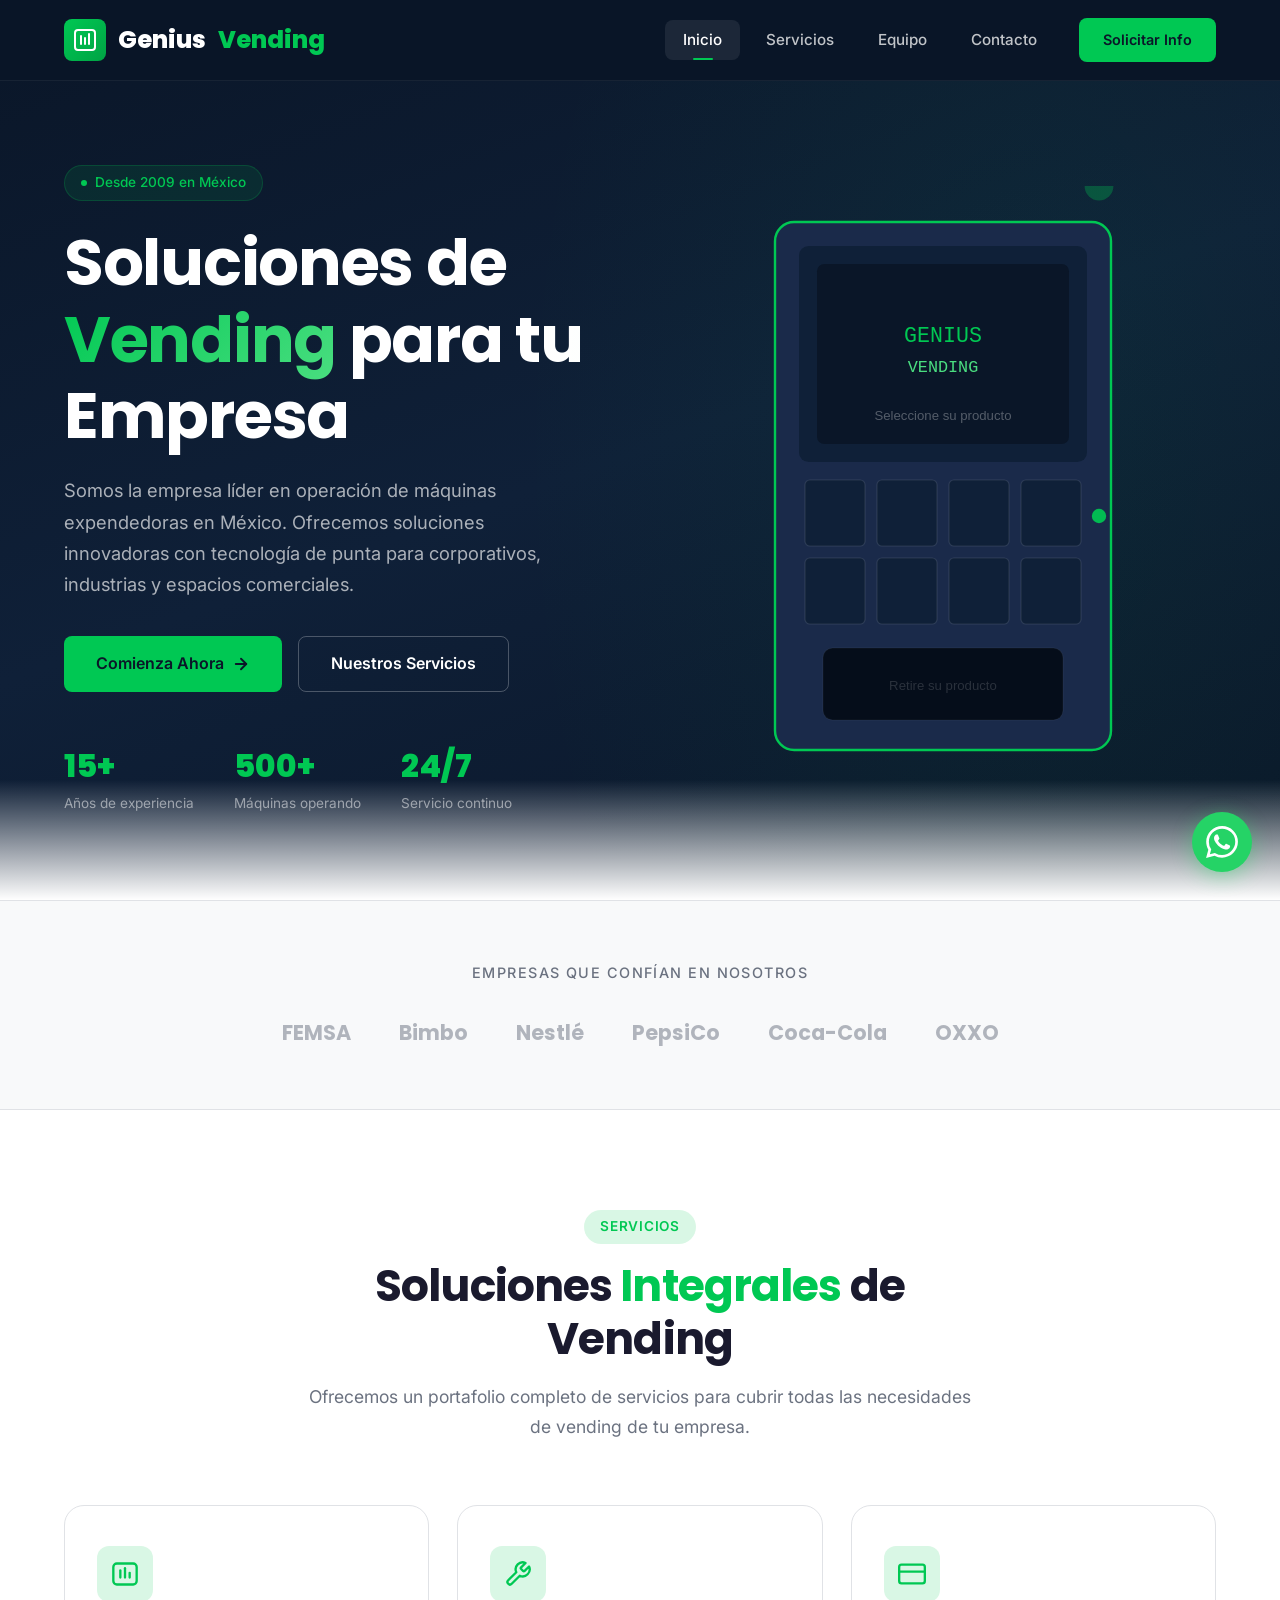
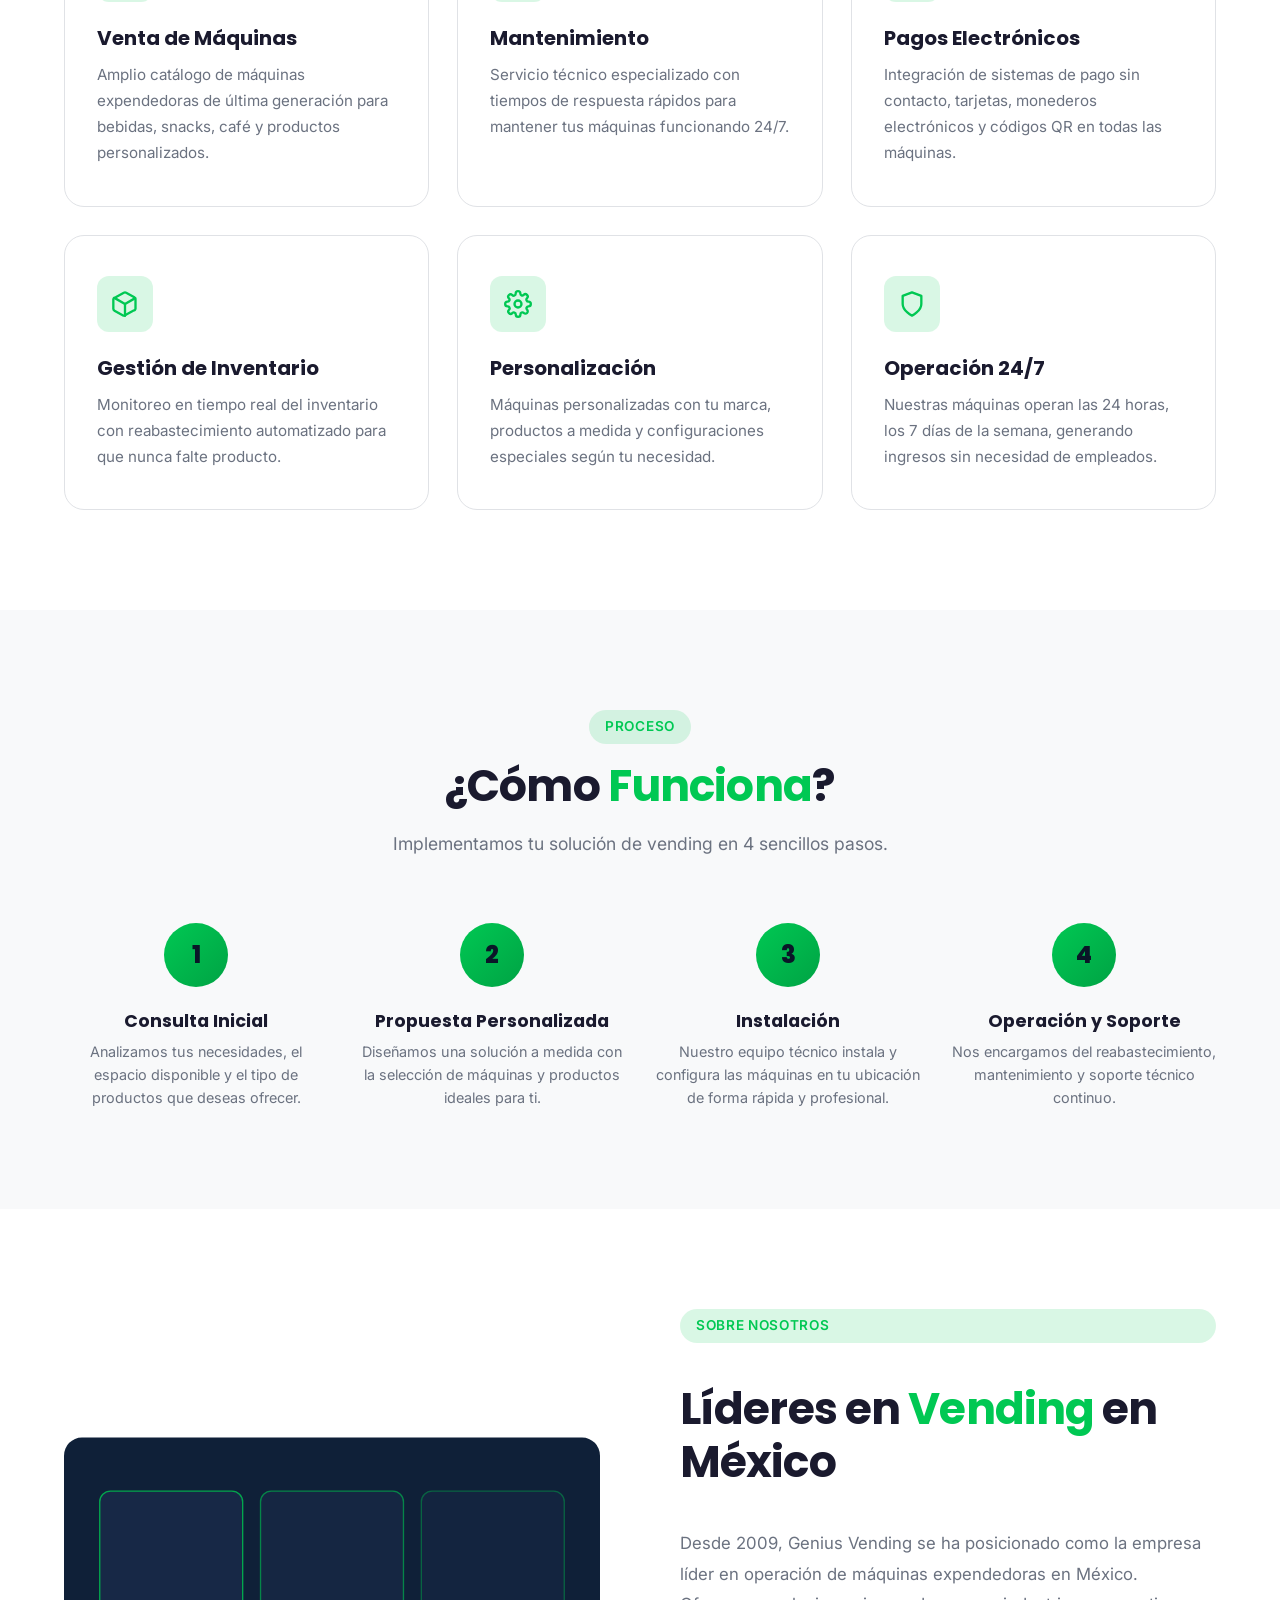
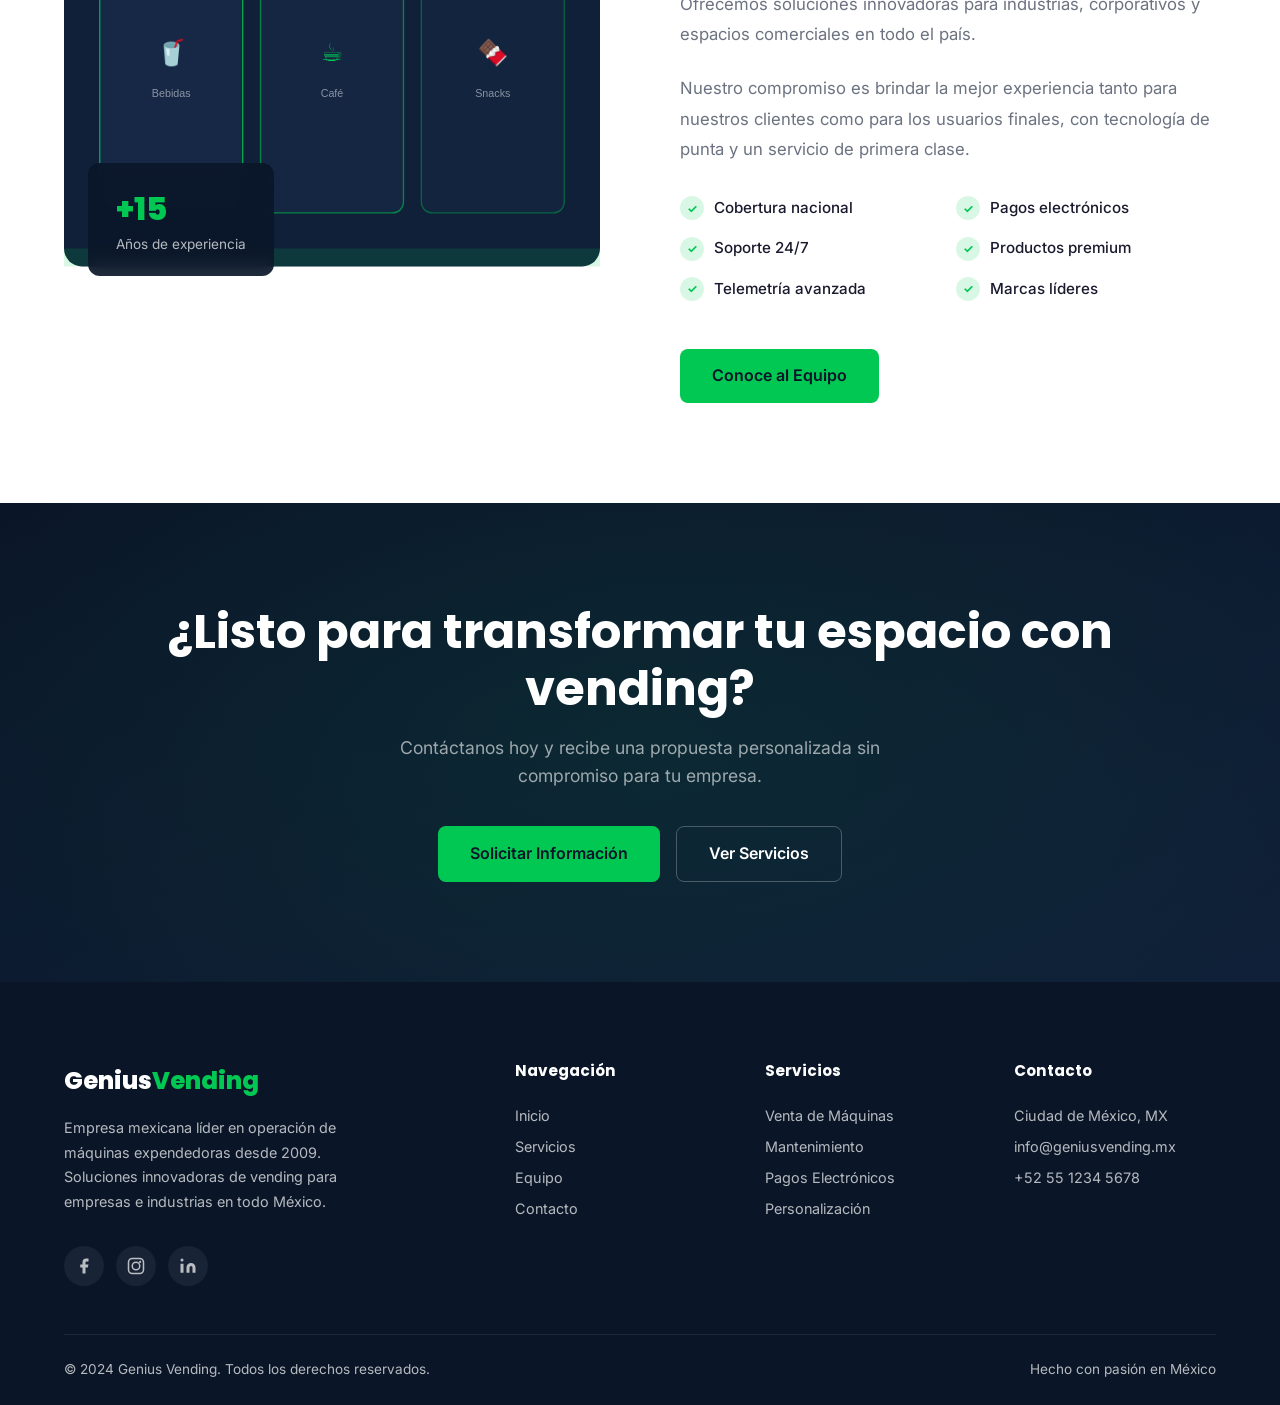
==== index.html @ c2dbfaa4 "feat: Replicate Genius Vending website with HTML/CSS Build a complete multi-page website for Genius " ====
<!DOCTYPE html>
<html lang="es-MX">
<head>
  <meta charset="UTF-8">
  <meta name="viewport" content="width=device-width, initial-scale=1.0">
  <meta name="description" content="Genius Vending - Empresa mexicana líder en operación de máquinas expendedoras desde 2009. Soluciones innovadoras de vending para empresas e industrias.">
  <title>Genius Vending | Máquinas Expendedoras en México</title>
  <link rel="preconnect" href="https://fonts.googleapis.com">
  <link rel="preconnect" href="https://fonts.gstatic.com" crossorigin>
  <link href="https://fonts.googleapis.com/css2?family=Inter:wght@400;500;600;700&family=Poppins:wght@600;700;800&display=swap" rel="stylesheet">
  <link rel="stylesheet" href="css/styles.css">
  <link rel="icon" type="image/svg+xml" href="data:image/svg+xml,<svg xmlns='http://www.w3.org/2000/svg' viewBox='0 0 100 100'><text y='.9em' font-size='90'>🟢</text></svg>">
</head>
<body>

  <!-- HEADER -->
  <header class="header">
    <div class="container">
      <nav class="nav">
        <a href="index.html" class="nav__logo">
          <div class="nav__logo-icon">
            <svg width="24" height="24" viewBox="0 0 24 24" fill="none" stroke="white" stroke-width="2" stroke-linecap="round" stroke-linejoin="round">
              <rect x="2" y="2" width="20" height="20" rx="3"/>
              <line x1="8" y1="8" x2="8" y2="16"/>
              <line x1="12" y1="10" x2="12" y2="16"/>
              <line x1="16" y1="6" x2="16" y2="16"/>
            </svg>
          </div>
          Genius<span>Vending</span>
        </a>

        <div class="nav__links">
          <a href="index.html" class="nav__link active">Inicio</a>
          <a href="pages/items.html" class="nav__link">Servicios</a>
          <a href="pages/team.html" class="nav__link">Equipo</a>
          <a href="pages/apply.html" class="nav__link">Contacto</a>
          <a href="pages/apply.html" class="nav__cta">Solicitar Info</a>
        </div>

        <button class="nav__toggle" aria-label="Menú">
          <span></span>
          <span></span>
          <span></span>
        </button>
      </nav>
    </div>
  </header>

  <!-- HERO -->
  <section class="hero">
    <div class="container">
      <div class="hero__grid">
        <div class="hero__content">
          <div class="hero__badge">Desde 2009 en México</div>
          <h1 class="hero__title">
            Soluciones de <span>Vending</span> para tu Empresa
          </h1>
          <p class="hero__description">
            Somos la empresa líder en operación de máquinas expendedoras en México. Ofrecemos soluciones innovadoras con tecnología de punta para corporativos, industrias y espacios comerciales.
          </p>
          <div class="hero__buttons">
            <a href="pages/apply.html" class="btn btn--primary">
              Comienza Ahora
              <svg width="18" height="18" viewBox="0 0 24 24" fill="none" stroke="currentColor" stroke-width="2.5" stroke-linecap="round" stroke-linejoin="round"><line x1="5" y1="12" x2="19" y2="12"/><polyline points="12 5 19 12 12 19"/></svg>
            </a>
            <a href="pages/items.html" class="btn btn--outline">Nuestros Servicios</a>
          </div>
          <div class="hero__stats">
            <div class="hero__stat">
              <div class="hero__stat-number">15+</div>
              <div class="hero__stat-label">Años de experiencia</div>
            </div>
            <div class="hero__stat">
              <div class="hero__stat-number">500+</div>
              <div class="hero__stat-label">Máquinas operando</div>
            </div>
            <div class="hero__stat">
              <div class="hero__stat-number">24/7</div>
              <div class="hero__stat-label">Servicio continuo</div>
            </div>
          </div>
        </div>
        <div class="hero__visual">
          <div class="hero__image-wrapper">
            <div class="hero__image-glow"></div>
            <svg viewBox="0 0 400 500" fill="none" xmlns="http://www.w3.org/2000/svg">
              <!-- Vending machine illustration -->
              <rect x="60" y="30" width="280" height="440" rx="16" fill="#1a2a4a" stroke="#00c853" stroke-width="2"/>
              <rect x="80" y="50" width="240" height="180" rx="8" fill="#0f2038"/>
              <!-- Screen -->
              <rect x="95" y="65" width="210" height="150" rx="6" fill="#0a1628"/>
              <text x="200" y="130" text-anchor="middle" fill="#00c853" font-size="18" font-family="monospace">GENIUS</text>
              <text x="200" y="155" text-anchor="middle" fill="#4ade80" font-size="14" font-family="monospace">VENDING</text>
              <text x="200" y="195" text-anchor="middle" fill="rgba(255,255,255,0.3)" font-size="11" font-family="sans-serif">Seleccione su producto</text>
              <!-- Products row 1 -->
              <rect x="85" y="245" width="50" height="55" rx="4" fill="#0f2038" stroke="rgba(255,255,255,0.1)" stroke-width="1"/>
              <rect x="145" y="245" width="50" height="55" rx="4" fill="#0f2038" stroke="rgba(255,255,255,0.1)" stroke-width="1"/>
              <rect x="205" y="245" width="50" height="55" rx="4" fill="#0f2038" stroke="rgba(255,255,255,0.1)" stroke-width="1"/>
              <rect x="265" y="245" width="50" height="55" rx="4" fill="#0f2038" stroke="rgba(255,255,255,0.1)" stroke-width="1"/>
              <!-- Products row 2 -->
              <rect x="85" y="310" width="50" height="55" rx="4" fill="#0f2038" stroke="rgba(255,255,255,0.1)" stroke-width="1"/>
              <rect x="145" y="310" width="50" height="55" rx="4" fill="#0f2038" stroke="rgba(255,255,255,0.1)" stroke-width="1"/>
              <rect x="205" y="310" width="50" height="55" rx="4" fill="#0f2038" stroke="rgba(255,255,255,0.1)" stroke-width="1"/>
              <rect x="265" y="310" width="50" height="55" rx="4" fill="#0f2038" stroke="rgba(255,255,255,0.1)" stroke-width="1"/>
              <!-- Product icons -->
              <text x="110" y="278" text-anchor="middle" font-size="24">🥤</text>
              <text x="170" y="278" text-anchor="middle" font-size="24">☕</text>
              <text x="230" y="278" text-anchor="middle" font-size="24">🍫</text>
              <text x="290" y="278" text-anchor="middle" font-size="24">🥜</text>
              <text x="110" y="343" text-anchor="middle" font-size="24">💧</text>
              <text x="170" y="343" text-anchor="middle" font-size="24">🧃</text>
              <text x="230" y="343" text-anchor="middle" font-size="24">🍪</text>
              <text x="290" y="343" text-anchor="middle" font-size="24">🥗</text>
              <!-- Dispensing area -->
              <rect x="100" y="385" width="200" height="60" rx="8" fill="#050d1a" stroke="rgba(255,255,255,0.05)" stroke-width="1"/>
              <text x="200" y="420" text-anchor="middle" fill="rgba(255,255,255,0.15)" font-size="11" font-family="sans-serif">Retire su producto</text>
              <!-- Payment indicator -->
              <circle cx="330" y="275" r="12" fill="#00c853" opacity="0.3"/>
              <circle cx="330" cy="275" r="6" fill="#00c853">
                <animate attributeName="opacity" values="1;0.3;1" dur="2s" repeatCount="indefinite"/>
              </circle>
            </svg>
          </div>
        </div>
      </div>
    </div>
  </section>

  <!-- CLIENTS -->
  <div class="clients">
    <div class="container">
      <p class="clients__title">Empresas que confían en nosotros</p>
      <div class="clients__logos">
        <span class="clients__logo">FEMSA</span>
        <span class="clients__logo">Bimbo</span>
        <span class="clients__logo">Nestlé</span>
        <span class="clients__logo">PepsiCo</span>
        <span class="clients__logo">Coca-Cola</span>
        <span class="clients__logo">OXXO</span>
      </div>
    </div>
  </div>

  <!-- SERVICES -->
  <section class="section" id="servicios">
    <div class="container">
      <div class="section__header fade-in">
        <span class="section__tag">Servicios</span>
        <h2 class="section__title">Soluciones <span>Integrales</span> de Vending</h2>
        <p class="section__subtitle">
          Ofrecemos un portafolio completo de servicios para cubrir todas las necesidades de vending de tu empresa.
        </p>
      </div>

      <div class="services__grid">
        <div class="service-card fade-in">
          <div class="service-card__icon">
            <svg width="28" height="28" viewBox="0 0 24 24" fill="none" stroke="#00c853" stroke-width="2" stroke-linecap="round" stroke-linejoin="round"><rect x="2" y="3" width="20" height="18" rx="3"/><line x1="8" y1="9" x2="8" y2="15"/><line x1="12" y1="7" x2="12" y2="15"/><line x1="16" y1="11" x2="16" y2="15"/></svg>
          </div>
          <h3 class="service-card__title">Venta de Máquinas</h3>
          <p class="service-card__description">
            Amplio catálogo de máquinas expendedoras de última generación para bebidas, snacks, café y productos personalizados.
          </p>
        </div>

        <div class="service-card fade-in">
          <div class="service-card__icon">
            <svg width="28" height="28" viewBox="0 0 24 24" fill="none" stroke="#00c853" stroke-width="2" stroke-linecap="round" stroke-linejoin="round"><path d="M14.7 6.3a1 1 0 000 1.4l1.6 1.6a1 1 0 001.4 0l3.77-3.77a6 6 0 01-7.94 7.94l-6.91 6.91a2.12 2.12 0 01-3-3l6.91-6.91a6 6 0 017.94-7.94l-3.76 3.76z"/></svg>
          </div>
          <h3 class="service-card__title">Mantenimiento</h3>
          <p class="service-card__description">
            Servicio técnico especializado con tiempos de respuesta rápidos para mantener tus máquinas funcionando 24/7.
          </p>
        </div>

        <div class="service-card fade-in">
          <div class="service-card__icon">
            <svg width="28" height="28" viewBox="0 0 24 24" fill="none" stroke="#00c853" stroke-width="2" stroke-linecap="round" stroke-linejoin="round"><rect x="1" y="4" width="22" height="16" rx="2"/><line x1="1" y1="10" x2="23" y2="10"/></svg>
          </div>
          <h3 class="service-card__title">Pagos Electrónicos</h3>
          <p class="service-card__description">
            Integración de sistemas de pago sin contacto, tarjetas, monederos electrónicos y códigos QR en todas las máquinas.
          </p>
        </div>

        <div class="service-card fade-in">
          <div class="service-card__icon">
            <svg width="28" height="28" viewBox="0 0 24 24" fill="none" stroke="#00c853" stroke-width="2" stroke-linecap="round" stroke-linejoin="round"><path d="M21 16V8a2 2 0 00-1-1.73l-7-4a2 2 0 00-2 0l-7 4A2 2 0 002 8v8a2 2 0 001 1.73l7 4a2 2 0 002 0l7-4A2 2 0 0021 16z"/><polyline points="3.27 6.96 12 12.01 20.73 6.96"/><line x1="12" y1="22.08" x2="12" y2="12"/></svg>
          </div>
          <h3 class="service-card__title">Gestión de Inventario</h3>
          <p class="service-card__description">
            Monitoreo en tiempo real del inventario con reabastecimiento automatizado para que nunca falte producto.
          </p>
        </div>

        <div class="service-card fade-in">
          <div class="service-card__icon">
            <svg width="28" height="28" viewBox="0 0 24 24" fill="none" stroke="#00c853" stroke-width="2" stroke-linecap="round" stroke-linejoin="round"><circle cx="12" cy="12" r="3"/><path d="M19.4 15a1.65 1.65 0 00.33 1.82l.06.06a2 2 0 010 2.83 2 2 0 01-2.83 0l-.06-.06a1.65 1.65 0 00-1.82-.33 1.65 1.65 0 00-1 1.51V21a2 2 0 01-4 0v-.09A1.65 1.65 0 009 19.4a1.65 1.65 0 00-1.82.33l-.06.06a2 2 0 01-2.83-2.83l.06-.06A1.65 1.65 0 004.68 15a1.65 1.65 0 00-1.51-1H3a2 2 0 010-4h.09A1.65 1.65 0 004.6 9a1.65 1.65 0 00-.33-1.82l-.06-.06a2 2 0 012.83-2.83l.06.06A1.65 1.65 0 009 4.68a1.65 1.65 0 001-1.51V3a2 2 0 014 0v.09a1.65 1.65 0 001 1.51 1.65 1.65 0 001.82-.33l.06-.06a2 2 0 012.83 2.83l-.06.06A1.65 1.65 0 0019.4 9a1.65 1.65 0 001.51 1H21a2 2 0 010 4h-.09a1.65 1.65 0 00-1.51 1z"/></svg>
          </div>
          <h3 class="service-card__title">Personalización</h3>
          <p class="service-card__description">
            Máquinas personalizadas con tu marca, productos a medida y configuraciones especiales según tu necesidad.
          </p>
        </div>

        <div class="service-card fade-in">
          <div class="service-card__icon">
            <svg width="28" height="28" viewBox="0 0 24 24" fill="none" stroke="#00c853" stroke-width="2" stroke-linecap="round" stroke-linejoin="round"><path d="M12 22s8-4 8-10V5l-8-3-8 3v7c0 6 8 10 8 10z"/></svg>
          </div>
          <h3 class="service-card__title">Operación 24/7</h3>
          <p class="service-card__description">
            Nuestras máquinas operan las 24 horas, los 7 días de la semana, generando ingresos sin necesidad de empleados.
          </p>
        </div>
      </div>
    </div>
  </section>

  <!-- HOW IT WORKS -->
  <section class="section section--gray" id="como-funciona">
    <div class="container">
      <div class="section__header fade-in">
        <span class="section__tag">Proceso</span>
        <h2 class="section__title">¿Cómo <span>Funciona</span>?</h2>
        <p class="section__subtitle">
          Implementamos tu solución de vending en 4 sencillos pasos.
        </p>
      </div>

      <div class="steps__grid">
        <div class="step fade-in">
          <h3 class="step__title">Consulta Inicial</h3>
          <p class="step__description">Analizamos tus necesidades, el espacio disponible y el tipo de productos que deseas ofrecer.</p>
        </div>
        <div class="step fade-in">
          <h3 class="step__title">Propuesta Personalizada</h3>
          <p class="step__description">Diseñamos una solución a medida con la selección de máquinas y productos ideales para ti.</p>
        </div>
        <div class="step fade-in">
          <h3 class="step__title">Instalación</h3>
          <p class="step__description">Nuestro equipo técnico instala y configura las máquinas en tu ubicación de forma rápida y profesional.</p>
        </div>
        <div class="step fade-in">
          <h3 class="step__title">Operación y Soporte</h3>
          <p class="step__description">Nos encargamos del reabastecimiento, mantenimiento y soporte técnico continuo.</p>
        </div>
      </div>
    </div>
  </section>

  <!-- ABOUT -->
  <section class="section" id="nosotros">
    <div class="container">
      <div class="about__grid">
        <div class="about__image fade-in">
          <svg viewBox="0 0 600 480" fill="none" xmlns="http://www.w3.org/2000/svg" style="width:100%;height:480px;border-radius:20px;">
            <rect width="600" height="480" rx="20" fill="#0f2038"/>
            <!-- Office/warehouse scene -->
            <rect x="40" y="60" width="160" height="360" rx="12" fill="#1a2a4a" stroke="#00c853" stroke-width="1.5" opacity="0.8"/>
            <rect x="220" y="60" width="160" height="360" rx="12" fill="#1a2a4a" stroke="#00c853" stroke-width="1.5" opacity="0.6"/>
            <rect x="400" y="60" width="160" height="360" rx="12" fill="#1a2a4a" stroke="#00c853" stroke-width="1.5" opacity="0.4"/>
            <!-- Labels -->
            <text x="120" y="250" text-anchor="middle" fill="#00c853" font-size="28">🥤</text>
            <text x="300" y="250" text-anchor="middle" fill="#00c853" font-size="28">☕</text>
            <text x="480" y="250" text-anchor="middle" fill="#00c853" font-size="28">🍫</text>
            <text x="120" y="290" text-anchor="middle" fill="rgba(255,255,255,0.5)" font-size="12" font-family="sans-serif">Bebidas</text>
            <text x="300" y="290" text-anchor="middle" fill="rgba(255,255,255,0.5)" font-size="12" font-family="sans-serif">Café</text>
            <text x="480" y="290" text-anchor="middle" fill="rgba(255,255,255,0.5)" font-size="12" font-family="sans-serif">Snacks</text>
            <!-- Green accent line -->
            <rect x="0" y="460" width="600" height="20" rx="0" fill="#00c853" opacity="0.15"/>
          </svg>
          <div class="about__image-overlay">
            <div class="number">+15</div>
            <div class="label">Años de experiencia</div>
          </div>
        </div>

        <div class="about__content fade-in">
          <span class="section__tag">Sobre Nosotros</span>
          <h2 class="section__title">Líderes en <span>Vending</span> en México</h2>
          <p class="about__text">
            Desde 2009, Genius Vending se ha posicionado como la empresa líder en operación de máquinas expendedoras en México. Ofrecemos soluciones innovadoras para industrias, corporativos y espacios comerciales en todo el país.
          </p>
          <p class="about__text">
            Nuestro compromiso es brindar la mejor experiencia tanto para nuestros clientes como para los usuarios finales, con tecnología de punta y un servicio de primera clase.
          </p>
          <div class="about__features">
            <div class="about__feature">Cobertura nacional</div>
            <div class="about__feature">Pagos electrónicos</div>
            <div class="about__feature">Soporte 24/7</div>
            <div class="about__feature">Productos premium</div>
            <div class="about__feature">Telemetría avanzada</div>
            <div class="about__feature">Marcas líderes</div>
          </div>
          <div style="margin-top: 24px;">
            <a href="pages/team.html" class="btn btn--primary">Conoce al Equipo</a>
          </div>
        </div>
      </div>
    </div>
  </section>

  <!-- CTA BANNER -->
  <section class="cta-banner">
    <div class="container">
      <h2 class="cta-banner__title fade-in">¿Listo para transformar tu espacio con vending?</h2>
      <p class="cta-banner__subtitle fade-in">
        Contáctanos hoy y recibe una propuesta personalizada sin compromiso para tu empresa.
      </p>
      <div class="cta-banner__buttons fade-in">
        <a href="pages/apply.html" class="btn btn--primary">Solicitar Información</a>
        <a href="pages/items.html" class="btn btn--outline">Ver Servicios</a>
      </div>
    </div>
  </section>

  <!-- FOOTER -->
  <footer class="footer">
    <div class="container">
      <div class="footer__grid">
        <div class="footer__brand">
          <div class="footer__brand-name">Genius<span>Vending</span></div>
          <p class="footer__brand-desc">
            Empresa mexicana líder en operación de máquinas expendedoras desde 2009. Soluciones innovadoras de vending para empresas e industrias en todo México.
          </p>
          <div class="footer__socials">
            <a href="#" class="footer__social" aria-label="Facebook">
              <svg width="18" height="18" viewBox="0 0 24 24" fill="currentColor"><path d="M18 2h-3a5 5 0 00-5 5v3H7v4h3v8h4v-8h3l1-4h-4V7a1 1 0 011-1h3z"/></svg>
            </a>
            <a href="#" class="footer__social" aria-label="Instagram">
              <svg width="18" height="18" viewBox="0 0 24 24" fill="none" stroke="currentColor" stroke-width="2"><rect x="2" y="2" width="20" height="20" rx="5"/><circle cx="12" cy="12" r="5"/><circle cx="17.5" cy="6.5" r="1.5" fill="currentColor" stroke="none"/></svg>
            </a>
            <a href="#" class="footer__social" aria-label="LinkedIn">
              <svg width="18" height="18" viewBox="0 0 24 24" fill="currentColor"><path d="M16 8a6 6 0 016 6v7h-4v-7a2 2 0 00-4 0v7h-4v-7a6 6 0 016-6zM2 9h4v12H2zM4 6a2 2 0 100-4 2 2 0 000 4z"/></svg>
            </a>
          </div>
        </div>

        <div>
          <h4 class="footer__col-title">Navegación</h4>
          <a href="index.html" class="footer__link">Inicio</a>
          <a href="pages/items.html" class="footer__link">Servicios</a>
          <a href="pages/team.html" class="footer__link">Equipo</a>
          <a href="pages/apply.html" class="footer__link">Contacto</a>
        </div>

        <div>
          <h4 class="footer__col-title">Servicios</h4>
          <a href="pages/items.html" class="footer__link">Venta de Máquinas</a>
          <a href="pages/items.html" class="footer__link">Mantenimiento</a>
          <a href="pages/items.html" class="footer__link">Pagos Electrónicos</a>
          <a href="pages/items.html" class="footer__link">Personalización</a>
        </div>

        <div>
          <h4 class="footer__col-title">Contacto</h4>
          <a href="#" class="footer__link">Ciudad de México, MX</a>
          <a href="mailto:info@geniusvending.mx" class="footer__link">info@geniusvending.mx</a>
          <a href="tel:+525512345678" class="footer__link">+52 55 1234 5678</a>
        </div>
      </div>

      <div class="footer__bottom">
        <span>&copy; 2024 Genius Vending. Todos los derechos reservados.</span>
        <span>Hecho con pasión en México</span>
      </div>
    </div>
  </footer>

  <!-- WHATSAPP FLOAT -->
  <a href="https://wa.me/525512345678" target="_blank" class="whatsapp-float" aria-label="WhatsApp">
    <svg viewBox="0 0 24 24"><path d="M17.472 14.382c-.297-.149-1.758-.867-2.03-.967-.273-.099-.471-.148-.67.15-.197.297-.767.966-.94 1.164-.173.199-.347.223-.644.075-.297-.15-1.255-.463-2.39-1.475-.883-.788-1.48-1.761-1.653-2.059-.173-.297-.018-.458.13-.606.134-.133.298-.347.446-.52.149-.174.198-.298.298-.497.099-.198.05-.371-.025-.52-.075-.149-.669-1.612-.916-2.207-.242-.579-.487-.5-.669-.51-.173-.008-.371-.01-.57-.01-.198 0-.52.074-.792.372-.272.297-1.04 1.016-1.04 2.479 0 1.462 1.065 2.875 1.213 3.074.149.198 2.096 3.2 5.077 4.487.709.306 1.262.489 1.694.625.712.227 1.36.195 1.871.118.571-.085 1.758-.719 2.006-1.413.248-.694.248-1.289.173-1.413-.074-.124-.272-.198-.57-.347m-5.421 7.403h-.004a9.87 9.87 0 01-5.031-1.378l-.361-.214-3.741.982.998-3.648-.235-.374a9.86 9.86 0 01-1.51-5.26c.001-5.45 4.436-9.884 9.888-9.884 2.64 0 5.122 1.03 6.988 2.898a9.825 9.825 0 012.893 6.994c-.003 5.45-4.437 9.884-9.885 9.884m8.413-18.297A11.815 11.815 0 0012.05 0C5.495 0 .16 5.335.157 11.892c0 2.096.547 4.142 1.588 5.945L.057 24l6.305-1.654a11.882 11.882 0 005.683 1.448h.005c6.554 0 11.89-5.335 11.893-11.893a11.821 11.821 0 00-3.48-8.413z"/></svg>
  </a>

  <script src="js/main.js"></script>
</body>
</html>
---- css/styles.css ----
/* ===== RESET & BASE ===== */
*,
*::before,
*::after {
  margin: 0;
  padding: 0;
  box-sizing: border-box;
}

:root {
  --primary: #0a1628;
  --primary-light: #1a2a4a;
  --accent: #00c853;
  --accent-dark: #00a344;
  --accent-glow: rgba(0, 200, 83, 0.15);
  --white: #ffffff;
  --gray-50: #f8f9fa;
  --gray-100: #f0f1f3;
  --gray-200: #e0e2e6;
  --gray-300: #c4c8cf;
  --gray-600: #6b7280;
  --gray-700: #4a5568;
  --gray-800: #2d3748;
  --text: #1a1a2e;
  --text-light: #6b7280;
  --font-main: 'Inter', 'Segoe UI', system-ui, -apple-system, sans-serif;
  --font-heading: 'Poppins', 'Inter', system-ui, sans-serif;
  --shadow-sm: 0 1px 3px rgba(0, 0, 0, 0.08);
  --shadow-md: 0 4px 16px rgba(0, 0, 0, 0.1);
  --shadow-lg: 0 8px 32px rgba(0, 0, 0, 0.12);
  --shadow-xl: 0 16px 48px rgba(0, 0, 0, 0.16);
  --radius-sm: 8px;
  --radius-md: 12px;
  --radius-lg: 20px;
  --radius-xl: 28px;
  --transition: 0.3s cubic-bezier(0.4, 0, 0.2, 1);
  --max-width: 1200px;
}

html {
  scroll-behavior: smooth;
  font-size: 16px;
}

body {
  font-family: var(--font-main);
  color: var(--text);
  background: var(--white);
  line-height: 1.6;
  overflow-x: hidden;
  -webkit-font-smoothing: antialiased;
}

a {
  text-decoration: none;
  color: inherit;
}

ul, ol {
  list-style: none;
}

img {
  max-width: 100%;
  height: auto;
  display: block;
}

h1, h2, h3, h4, h5, h6 {
  font-family: var(--font-heading);
  font-weight: 700;
  line-height: 1.2;
}

.container {
  width: 100%;
  max-width: var(--max-width);
  margin: 0 auto;
  padding: 0 24px;
}

/* ===== HEADER / NAVBAR ===== */
.header {
  position: fixed;
  top: 0;
  left: 0;
  width: 100%;
  z-index: 1000;
  background: rgba(10, 22, 40, 0.95);
  backdrop-filter: blur(12px);
  border-bottom: 1px solid rgba(255, 255, 255, 0.06);
  transition: var(--transition);
}

.header.scrolled {
  background: rgba(10, 22, 40, 0.98);
  box-shadow: 0 2px 20px rgba(0, 0, 0, 0.3);
}

.nav {
  display: flex;
  align-items: center;
  justify-content: space-between;
  height: 80px;
}

.nav__logo {
  display: flex;
  align-items: center;
  gap: 12px;
  font-family: var(--font-heading);
  font-weight: 800;
  font-size: 1.5rem;
  color: var(--white);
}

.nav__logo-icon {
  width: 42px;
  height: 42px;
  background: linear-gradient(135deg, var(--accent), var(--accent-dark));
  border-radius: var(--radius-sm);
  display: flex;
  align-items: center;
  justify-content: center;
  font-size: 1.3rem;
}

.nav__logo span {
  color: var(--accent);
}

.nav__links {
  display: flex;
  align-items: center;
  gap: 8px;
}

.nav__link {
  padding: 8px 18px;
  border-radius: var(--radius-sm);
  font-size: 0.95rem;
  font-weight: 500;
  color: rgba(255, 255, 255, 0.75);
  transition: var(--transition);
  position: relative;
}

.nav__link:hover,
.nav__link.active {
  color: var(--white);
  background: rgba(255, 255, 255, 0.08);
}

.nav__link.active::after {
  content: '';
  position: absolute;
  bottom: 0;
  left: 50%;
  transform: translateX(-50%);
  width: 20px;
  height: 2px;
  background: var(--accent);
  border-radius: 1px;
}

.nav__cta {
  margin-left: 16px;
  padding: 10px 24px;
  background: var(--accent);
  color: var(--primary);
  font-weight: 600;
  font-size: 0.9rem;
  border-radius: var(--radius-sm);
  transition: var(--transition);
}

.nav__cta:hover {
  background: var(--accent-dark);
  transform: translateY(-1px);
  box-shadow: 0 4px 16px rgba(0, 200, 83, 0.3);
}

/* Mobile menu */
.nav__toggle {
  display: none;
  flex-direction: column;
  gap: 5px;
  cursor: pointer;
  padding: 8px;
  border: none;
  background: none;
}

.nav__toggle span {
  width: 24px;
  height: 2px;
  background: var(--white);
  border-radius: 2px;
  transition: var(--transition);
}

/* ===== HERO ===== */
.hero {
  min-height: 100vh;
  display: flex;
  align-items: center;
  background: linear-gradient(160deg, var(--primary) 0%, #0f2038 50%, #0a1628 100%);
  position: relative;
  overflow: hidden;
  padding-top: 80px;
}

.hero::before {
  content: '';
  position: absolute;
  top: -50%;
  right: -20%;
  width: 80%;
  height: 200%;
  background: radial-gradient(ellipse, rgba(0, 200, 83, 0.06) 0%, transparent 70%);
  pointer-events: none;
}

.hero::after {
  content: '';
  position: absolute;
  bottom: 0;
  left: 0;
  width: 100%;
  height: 120px;
  background: linear-gradient(to top, var(--white), transparent);
  pointer-events: none;
}

.hero__grid {
  display: grid;
  grid-template-columns: 1fr 1fr;
  gap: 60px;
  align-items: center;
}

.hero__badge {
  display: inline-flex;
  align-items: center;
  gap: 8px;
  padding: 6px 16px;
  background: rgba(0, 200, 83, 0.1);
  border: 1px solid rgba(0, 200, 83, 0.2);
  border-radius: 50px;
  font-size: 0.85rem;
  color: var(--accent);
  font-weight: 500;
  margin-bottom: 24px;
}

.hero__badge::before {
  content: '';
  width: 6px;
  height: 6px;
  background: var(--accent);
  border-radius: 50%;
  animation: pulse 2s infinite;
}

@keyframes pulse {
  0%, 100% { opacity: 1; }
  50% { opacity: 0.4; }
}

.hero__title {
  font-size: clamp(2.5rem, 5vw, 4rem);
  color: var(--white);
  margin-bottom: 20px;
  letter-spacing: -0.02em;
}

.hero__title span {
  background: linear-gradient(135deg, var(--accent), #4ade80);
  -webkit-background-clip: text;
  -webkit-text-fill-color: transparent;
  background-clip: text;
}

.hero__description {
  font-size: 1.15rem;
  color: rgba(255, 255, 255, 0.65);
  margin-bottom: 36px;
  max-width: 520px;
  line-height: 1.7;
}

.hero__buttons {
  display: flex;
  gap: 16px;
  margin-bottom: 48px;
}

.btn {
  display: inline-flex;
  align-items: center;
  gap: 8px;
  padding: 14px 32px;
  font-family: var(--font-main);
  font-size: 1rem;
  font-weight: 600;
  border-radius: var(--radius-sm);
  border: none;
  cursor: pointer;
  transition: var(--transition);
}

.btn--primary {
  background: var(--accent);
  color: var(--primary);
}

.btn--primary:hover {
  background: var(--accent-dark);
  transform: translateY(-2px);
  box-shadow: 0 8px 24px rgba(0, 200, 83, 0.3);
}

.btn--outline {
  background: transparent;
  color: var(--white);
  border: 1.5px solid rgba(255, 255, 255, 0.25);
}

.btn--outline:hover {
  border-color: rgba(255, 255, 255, 0.5);
  background: rgba(255, 255, 255, 0.05);
  transform: translateY(-2px);
}

.btn--dark {
  background: var(--primary);
  color: var(--white);
}

.btn--dark:hover {
  background: var(--primary-light);
  transform: translateY(-2px);
  box-shadow: var(--shadow-lg);
}

.hero__stats {
  display: flex;
  gap: 40px;
}

.hero__stat {
  text-align: left;
}

.hero__stat-number {
  font-family: var(--font-heading);
  font-size: 2rem;
  font-weight: 800;
  color: var(--accent);
}

.hero__stat-label {
  font-size: 0.85rem;
  color: rgba(255, 255, 255, 0.5);
  margin-top: 2px;
}

.hero__visual {
  display: flex;
  justify-content: center;
  align-items: center;
  position: relative;
}

.hero__image-wrapper {
  position: relative;
  width: 100%;
  max-width: 480px;
}

.hero__image-wrapper img {
  width: 100%;
  filter: drop-shadow(0 20px 60px rgba(0, 0, 0, 0.4));
  animation: float 6s ease-in-out infinite;
}

@keyframes float {
  0%, 100% { transform: translateY(0); }
  50% { transform: translateY(-12px); }
}

.hero__image-glow {
  position: absolute;
  top: 50%;
  left: 50%;
  transform: translate(-50%, -50%);
  width: 300px;
  height: 300px;
  background: radial-gradient(circle, rgba(0, 200, 83, 0.15) 0%, transparent 70%);
  border-radius: 50%;
  z-index: -1;
}

/* ===== SECTIONS COMMON ===== */
.section {
  padding: 100px 0;
}

.section--gray {
  background: var(--gray-50);
}

.section--dark {
  background: var(--primary);
  color: var(--white);
}

.section__header {
  text-align: center;
  max-width: 680px;
  margin: 0 auto 64px;
}

.section__tag {
  display: inline-block;
  padding: 6px 16px;
  background: var(--accent-glow);
  color: var(--accent);
  font-size: 0.85rem;
  font-weight: 600;
  border-radius: 50px;
  margin-bottom: 16px;
  text-transform: uppercase;
  letter-spacing: 0.05em;
}

.section--dark .section__tag {
  background: rgba(0, 200, 83, 0.15);
}

.section__title {
  font-size: clamp(2rem, 3.5vw, 2.75rem);
  margin-bottom: 16px;
  letter-spacing: -0.02em;
}

.section__title span {
  color: var(--accent);
}

.section__subtitle {
  font-size: 1.1rem;
  color: var(--text-light);
  line-height: 1.7;
}

.section--dark .section__subtitle {
  color: rgba(255, 255, 255, 0.6);
}

/* ===== SERVICES ===== */
.services__grid {
  display: grid;
  grid-template-columns: repeat(3, 1fr);
  gap: 28px;
}

.service-card {
  background: var(--white);
  border-radius: var(--radius-lg);
  padding: 40px 32px;
  border: 1px solid var(--gray-200);
  transition: var(--transition);
  position: relative;
  overflow: hidden;
}

.service-card::before {
  content: '';
  position: absolute;
  top: 0;
  left: 0;
  width: 100%;
  height: 3px;
  background: linear-gradient(90deg, var(--accent), #4ade80);
  opacity: 0;
  transition: var(--transition);
}

.service-card:hover {
  transform: translateY(-4px);
  box-shadow: var(--shadow-lg);
  border-color: transparent;
}

.service-card:hover::before {
  opacity: 1;
}

.service-card__icon {
  width: 56px;
  height: 56px;
  background: var(--accent-glow);
  border-radius: var(--radius-md);
  display: flex;
  align-items: center;
  justify-content: center;
  font-size: 1.5rem;
  margin-bottom: 24px;
}

.service-card__title {
  font-size: 1.25rem;
  margin-bottom: 12px;
  color: var(--text);
}

.service-card__description {
  font-size: 0.95rem;
  color: var(--text-light);
  line-height: 1.7;
}

/* ===== HOW IT WORKS ===== */
.steps__grid {
  display: grid;
  grid-template-columns: repeat(4, 1fr);
  gap: 32px;
  counter-reset: step;
}

.step {
  text-align: center;
  position: relative;
}

.step::before {
  counter-increment: step;
  content: counter(step);
  display: flex;
  align-items: center;
  justify-content: center;
  width: 64px;
  height: 64px;
  background: linear-gradient(135deg, var(--accent), var(--accent-dark));
  color: var(--primary);
  font-family: var(--font-heading);
  font-size: 1.5rem;
  font-weight: 800;
  border-radius: 50%;
  margin: 0 auto 24px;
}

.step__title {
  font-size: 1.1rem;
  margin-bottom: 8px;
}

.step__description {
  font-size: 0.9rem;
  color: var(--text-light);
  line-height: 1.6;
}

/* ===== ABOUT ===== */
.about__grid {
  display: grid;
  grid-template-columns: 1fr 1fr;
  gap: 80px;
  align-items: center;
}

.about__image {
  border-radius: var(--radius-lg);
  overflow: hidden;
  position: relative;
}

.about__image img {
  width: 100%;
  height: 480px;
  object-fit: cover;
}

.about__image-overlay {
  position: absolute;
  bottom: 24px;
  left: 24px;
  background: rgba(10, 22, 40, 0.9);
  backdrop-filter: blur(8px);
  padding: 20px 28px;
  border-radius: var(--radius-md);
  color: var(--white);
}

.about__image-overlay .number {
  font-family: var(--font-heading);
  font-size: 2rem;
  font-weight: 800;
  color: var(--accent);
}

.about__image-overlay .label {
  font-size: 0.85rem;
  color: rgba(255, 255, 255, 0.7);
}

.about__content {
  display: flex;
  flex-direction: column;
  gap: 24px;
}

.about__text {
  font-size: 1.05rem;
  color: var(--text-light);
  line-height: 1.8;
}

.about__features {
  display: grid;
  grid-template-columns: 1fr 1fr;
  gap: 16px;
  margin-top: 8px;
}

.about__feature {
  display: flex;
  align-items: center;
  gap: 10px;
  font-size: 0.95rem;
  font-weight: 500;
}

.about__feature::before {
  content: '✓';
  display: flex;
  align-items: center;
  justify-content: center;
  width: 24px;
  height: 24px;
  background: var(--accent-glow);
  color: var(--accent);
  font-size: 0.75rem;
  font-weight: 700;
  border-radius: 50%;
  flex-shrink: 0;
}

/* ===== ITEMS / PRODUCTS ===== */
.items__grid {
  display: grid;
  grid-template-columns: repeat(auto-fill, minmax(280px, 1fr));
  gap: 28px;
}

.item-card {
  background: var(--white);
  border-radius: var(--radius-lg);
  overflow: hidden;
  border: 1px solid var(--gray-200);
  transition: var(--transition);
}

.item-card:hover {
  transform: translateY(-4px);
  box-shadow: var(--shadow-lg);
  border-color: transparent;
}

.item-card__image {
  width: 100%;
  height: 220px;
  object-fit: cover;
  background: var(--gray-100);
}

.item-card__body {
  padding: 24px;
}

.item-card__category {
  font-size: 0.8rem;
  color: var(--accent);
  font-weight: 600;
  text-transform: uppercase;
  letter-spacing: 0.05em;
  margin-bottom: 8px;
}

.item-card__title {
  font-size: 1.15rem;
  margin-bottom: 8px;
}

.item-card__description {
  font-size: 0.9rem;
  color: var(--text-light);
  line-height: 1.6;
  margin-bottom: 16px;
}

.item-card__link {
  display: inline-flex;
  align-items: center;
  gap: 6px;
  color: var(--accent);
  font-weight: 600;
  font-size: 0.9rem;
  transition: var(--transition);
}

.item-card__link:hover {
  gap: 10px;
}

/* ===== TEAM ===== */
.team__grid {
  display: grid;
  grid-template-columns: repeat(auto-fill, minmax(260px, 1fr));
  gap: 32px;
}

.team-card {
  text-align: center;
  background: var(--white);
  border-radius: var(--radius-lg);
  padding: 40px 24px;
  border: 1px solid var(--gray-200);
  transition: var(--transition);
}

.team-card:hover {
  transform: translateY(-4px);
  box-shadow: var(--shadow-lg);
  border-color: transparent;
}

.team-card__avatar {
  width: 120px;
  height: 120px;
  border-radius: 50%;
  object-fit: cover;
  margin: 0 auto 20px;
  border: 3px solid var(--accent-glow);
}

.team-card__name {
  font-size: 1.15rem;
  margin-bottom: 4px;
}

.team-card__role {
  font-size: 0.9rem;
  color: var(--accent);
  font-weight: 500;
  margin-bottom: 12px;
}

.team-card__bio {
  font-size: 0.85rem;
  color: var(--text-light);
  line-height: 1.6;
}

.team-card__socials {
  display: flex;
  justify-content: center;
  gap: 12px;
  margin-top: 16px;
}

.team-card__social {
  width: 36px;
  height: 36px;
  border-radius: 50%;
  background: var(--gray-100);
  display: flex;
  align-items: center;
  justify-content: center;
  font-size: 0.85rem;
  transition: var(--transition);
}

.team-card__social:hover {
  background: var(--accent);
  color: var(--primary);
}

/* ===== CLIENTS / BRANDS ===== */
.clients {
  padding: 60px 0;
  background: var(--gray-50);
  border-top: 1px solid var(--gray-200);
  border-bottom: 1px solid var(--gray-200);
}

.clients__title {
  text-align: center;
  font-size: 0.9rem;
  color: var(--text-light);
  font-weight: 500;
  margin-bottom: 32px;
  text-transform: uppercase;
  letter-spacing: 0.1em;
}

.clients__logos {
  display: flex;
  align-items: center;
  justify-content: center;
  gap: 48px;
  flex-wrap: wrap;
  opacity: 0.5;
}

.clients__logo {
  font-family: var(--font-heading);
  font-size: 1.3rem;
  font-weight: 700;
  color: var(--gray-600);
  transition: var(--transition);
}

.clients__logo:hover {
  opacity: 1;
  color: var(--text);
}

/* ===== CTA BANNER ===== */
.cta-banner {
  padding: 100px 0;
  background: linear-gradient(160deg, var(--primary), #0f2038);
  text-align: center;
  position: relative;
  overflow: hidden;
}

.cta-banner::before {
  content: '';
  position: absolute;
  top: -50%;
  left: -20%;
  width: 140%;
  height: 200%;
  background: radial-gradient(ellipse, rgba(0, 200, 83, 0.08) 0%, transparent 60%);
  pointer-events: none;
}

.cta-banner__title {
  font-size: clamp(2rem, 4vw, 3rem);
  color: var(--white);
  margin-bottom: 16px;
}

.cta-banner__subtitle {
  font-size: 1.1rem;
  color: rgba(255, 255, 255, 0.6);
  margin-bottom: 36px;
  max-width: 540px;
  margin-left: auto;
  margin-right: auto;
}

.cta-banner__buttons {
  display: flex;
  gap: 16px;
  justify-content: center;
}

/* ===== FORM ===== */
.form-section {
  max-width: 720px;
  margin: 0 auto;
}

.form {
  display: flex;
  flex-direction: column;
  gap: 20px;
}

.form__row {
  display: grid;
  grid-template-columns: 1fr 1fr;
  gap: 20px;
}

.form__group {
  display: flex;
  flex-direction: column;
  gap: 6px;
}

.form__label {
  font-size: 0.9rem;
  font-weight: 600;
  color: var(--text);
}

.form__input,
.form__select,
.form__textarea {
  padding: 14px 18px;
  border: 1.5px solid var(--gray-200);
  border-radius: var(--radius-sm);
  font-family: var(--font-main);
  font-size: 0.95rem;
  transition: var(--transition);
  background: var(--white);
}

.form__input:focus,
.form__select:focus,
.form__textarea:focus {
  outline: none;
  border-color: var(--accent);
  box-shadow: 0 0 0 3px var(--accent-glow);
}

.form__textarea {
  resize: vertical;
  min-height: 120px;
}

.form__submit {
  align-self: flex-start;
  margin-top: 8px;
}

/* ===== FOOTER ===== */
.footer {
  background: var(--primary);
  color: rgba(255, 255, 255, 0.7);
  padding: 80px 0 0;
}

.footer__grid {
  display: grid;
  grid-template-columns: 2fr 1fr 1fr 1fr;
  gap: 48px;
  padding-bottom: 48px;
  border-bottom: 1px solid rgba(255, 255, 255, 0.08);
}

.footer__brand {
  display: flex;
  flex-direction: column;
  gap: 16px;
}

.footer__brand-name {
  font-family: var(--font-heading);
  font-size: 1.5rem;
  font-weight: 800;
  color: var(--white);
}

.footer__brand-name span {
  color: var(--accent);
}

.footer__brand-desc {
  font-size: 0.9rem;
  line-height: 1.7;
  max-width: 320px;
}

.footer__col-title {
  font-family: var(--font-heading);
  font-size: 0.95rem;
  font-weight: 700;
  color: var(--white);
  margin-bottom: 20px;
}

.footer__link {
  display: block;
  font-size: 0.9rem;
  padding: 4px 0;
  transition: var(--transition);
}

.footer__link:hover {
  color: var(--accent);
  transform: translateX(4px);
}

.footer__socials {
  display: flex;
  gap: 12px;
  margin-top: 16px;
}

.footer__social {
  width: 40px;
  height: 40px;
  border-radius: 50%;
  background: rgba(255, 255, 255, 0.06);
  display: flex;
  align-items: center;
  justify-content: center;
  transition: var(--transition);
}

.footer__social:hover {
  background: var(--accent);
  color: var(--primary);
}

.footer__bottom {
  display: flex;
  align-items: center;
  justify-content: space-between;
  padding: 24px 0;
  font-size: 0.85rem;
}

/* ===== RESPONSIVE ===== */
@media (max-width: 1024px) {
  .hero__grid {
    grid-template-columns: 1fr;
    text-align: center;
    gap: 40px;
  }

  .hero__description {
    margin: 0 auto 36px;
  }

  .hero__buttons {
    justify-content: center;
  }

  .hero__stats {
    justify-content: center;
  }

  .hero__visual {
    order: -1;
  }

  .hero__image-wrapper {
    max-width: 360px;
  }

  .services__grid {
    grid-template-columns: repeat(2, 1fr);
  }

  .steps__grid {
    grid-template-columns: repeat(2, 1fr);
    gap: 40px;
  }

  .about__grid {
    grid-template-columns: 1fr;
    gap: 40px;
  }

  .footer__grid {
    grid-template-columns: 1fr 1fr;
    gap: 32px;
  }
}

@media (max-width: 768px) {
  .nav__links,
  .nav__cta {
    display: none;
  }

  .nav__toggle {
    display: flex;
  }

  .nav__links.active {
    display: flex;
    flex-direction: column;
    position: absolute;
    top: 80px;
    left: 0;
    width: 100%;
    background: var(--primary);
    padding: 24px;
    border-top: 1px solid rgba(255, 255, 255, 0.06);
    gap: 4px;
  }

  .nav__links.active .nav__cta {
    display: inline-flex;
    margin: 12px 0 0;
    text-align: center;
    justify-content: center;
  }

  .hero {
    min-height: auto;
    padding: 120px 0 80px;
  }

  .hero__stats {
    flex-direction: column;
    gap: 16px;
  }

  .hero__stat {
    text-align: center;
  }

  .section {
    padding: 60px 0;
  }

  .services__grid {
    grid-template-columns: 1fr;
  }

  .steps__grid {
    grid-template-columns: 1fr;
  }

  .form__row {
    grid-template-columns: 1fr;
  }

  .footer__grid {
    grid-template-columns: 1fr;
    gap: 32px;
  }

  .footer__bottom {
    flex-direction: column;
    gap: 12px;
    text-align: center;
  }

  .cta-banner__buttons {
    flex-direction: column;
    align-items: center;
  }
}

@media (max-width: 480px) {
  .hero__title {
    font-size: 2rem;
  }

  .about__features {
    grid-template-columns: 1fr;
  }

  .clients__logos {
    gap: 28px;
  }
}

/* ===== SVG PLACEHOLDER IMAGES ===== */
.placeholder-img {
  width: 100%;
  height: 100%;
  display: flex;
  align-items: center;
  justify-content: center;
  background: linear-gradient(135deg, var(--gray-100), var(--gray-200));
  color: var(--gray-600);
  font-size: 3rem;
}

/* ===== ANIMATIONS ===== */
.fade-in {
  opacity: 0;
  transform: translateY(24px);
  transition: opacity 0.6s ease, transform 0.6s ease;
}

.fade-in.visible {
  opacity: 1;
  transform: translateY(0);
}

/* ===== WHATSAPP FLOATING BUTTON ===== */
.whatsapp-float {
  position: fixed;
  bottom: 28px;
  right: 28px;
  z-index: 999;
  width: 60px;
  height: 60px;
  background: #25d366;
  border-radius: 50%;
  display: flex;
  align-items: center;
  justify-content: center;
  box-shadow: 0 4px 20px rgba(37, 211, 102, 0.4);
  transition: var(--transition);
  cursor: pointer;
}

.whatsapp-float:hover {
  transform: scale(1.1);
  box-shadow: 0 6px 28px rgba(37, 211, 102, 0.5);
}

.whatsapp-float svg {
  width: 32px;
  height: 32px;
  fill: white;
}

/* Page header banner */
.page-banner {
  padding: 160px 0 80px;
  background: linear-gradient(160deg, var(--primary), #0f2038);
  text-align: center;
  position: relative;
}

.page-banner::after {
  content: '';
  position: absolute;
  bottom: 0;
  left: 0;
  width: 100%;
  height: 60px;
  background: linear-gradient(to top, var(--white), transparent);
}

.page-banner__title {
  font-size: clamp(2rem, 4vw, 3rem);
  color: var(--white);
  margin-bottom: 12px;
}

.page-banner__subtitle {
  font-size: 1.1rem;
  color: rgba(255, 255, 255, 0.6);
}

.page-banner__breadcrumb {
  margin-top: 20px;
  font-size: 0.9rem;
  color: rgba(255, 255, 255, 0.4);
}

.page-banner__breadcrumb a {
  color: rgba(255, 255, 255, 0.6);
  transition: var(--transition);
}

.page-banner__breadcrumb a:hover {
  color: var(--accent);
}
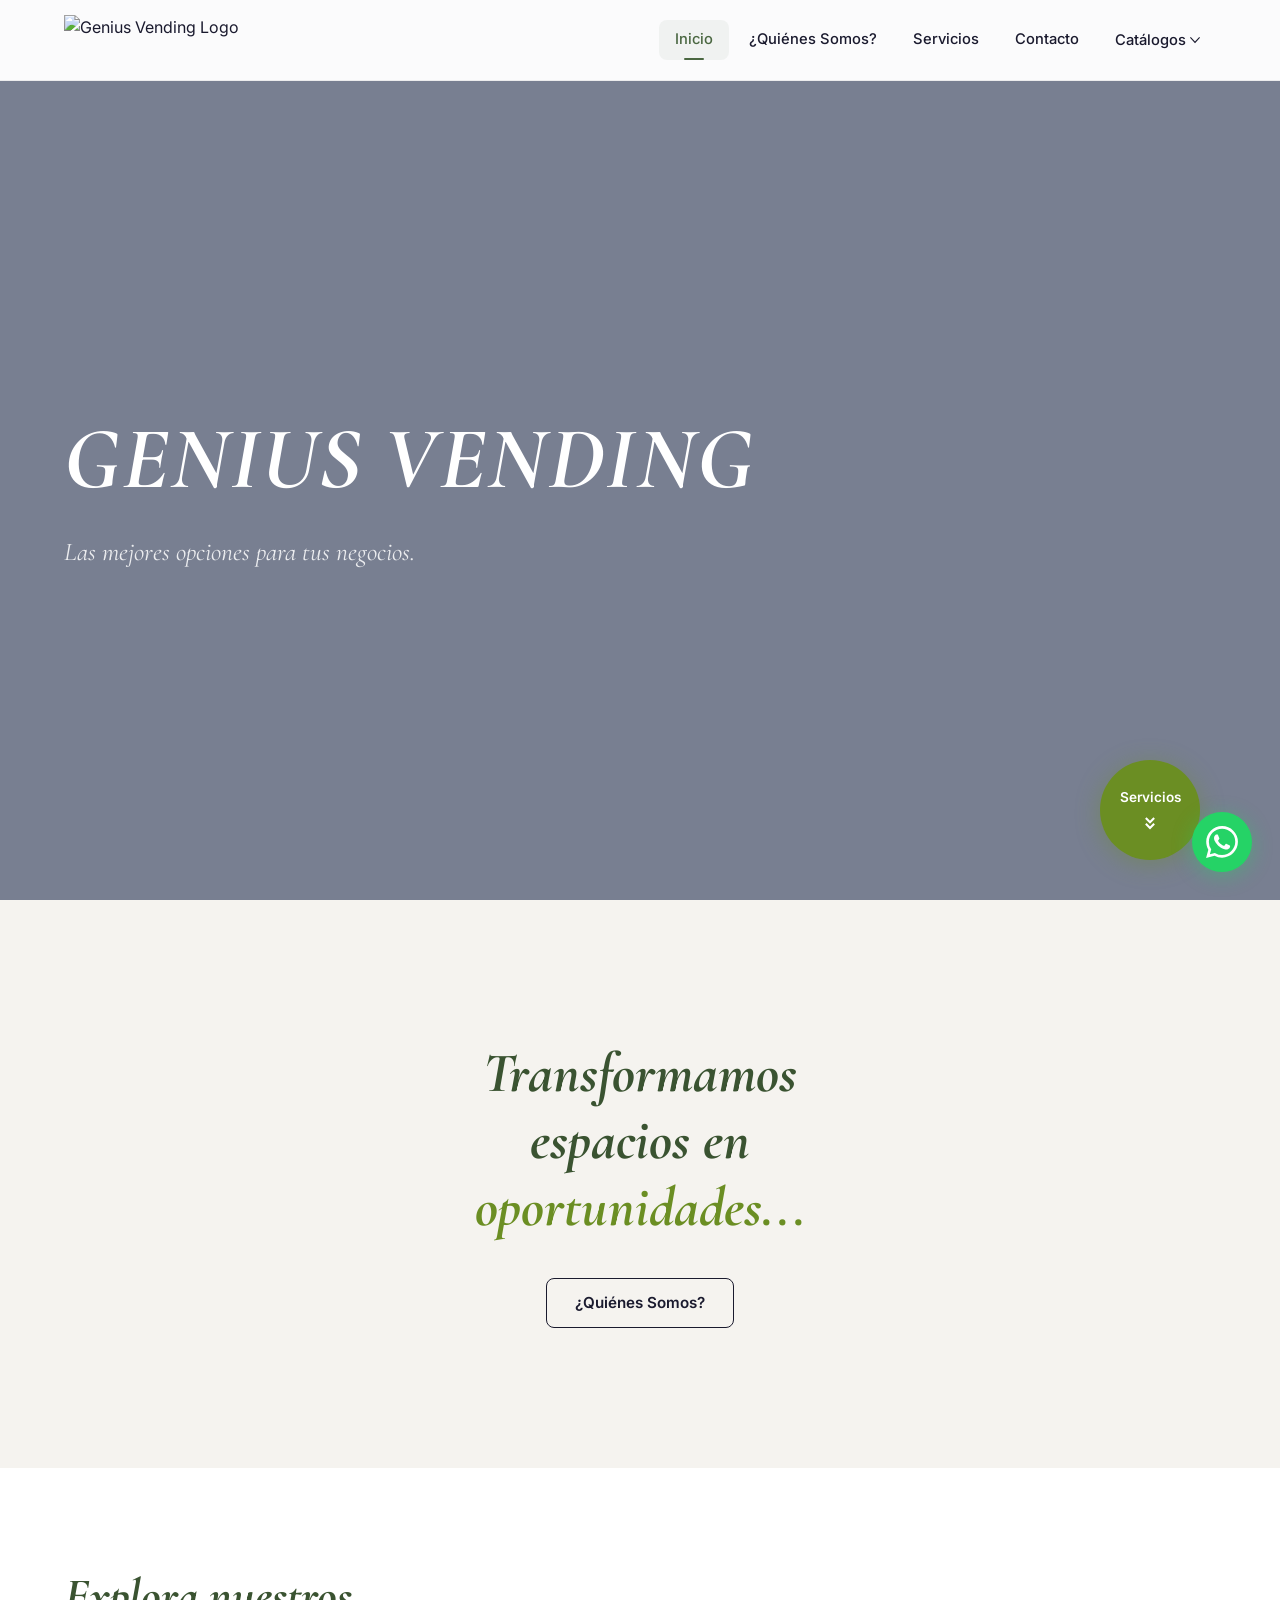
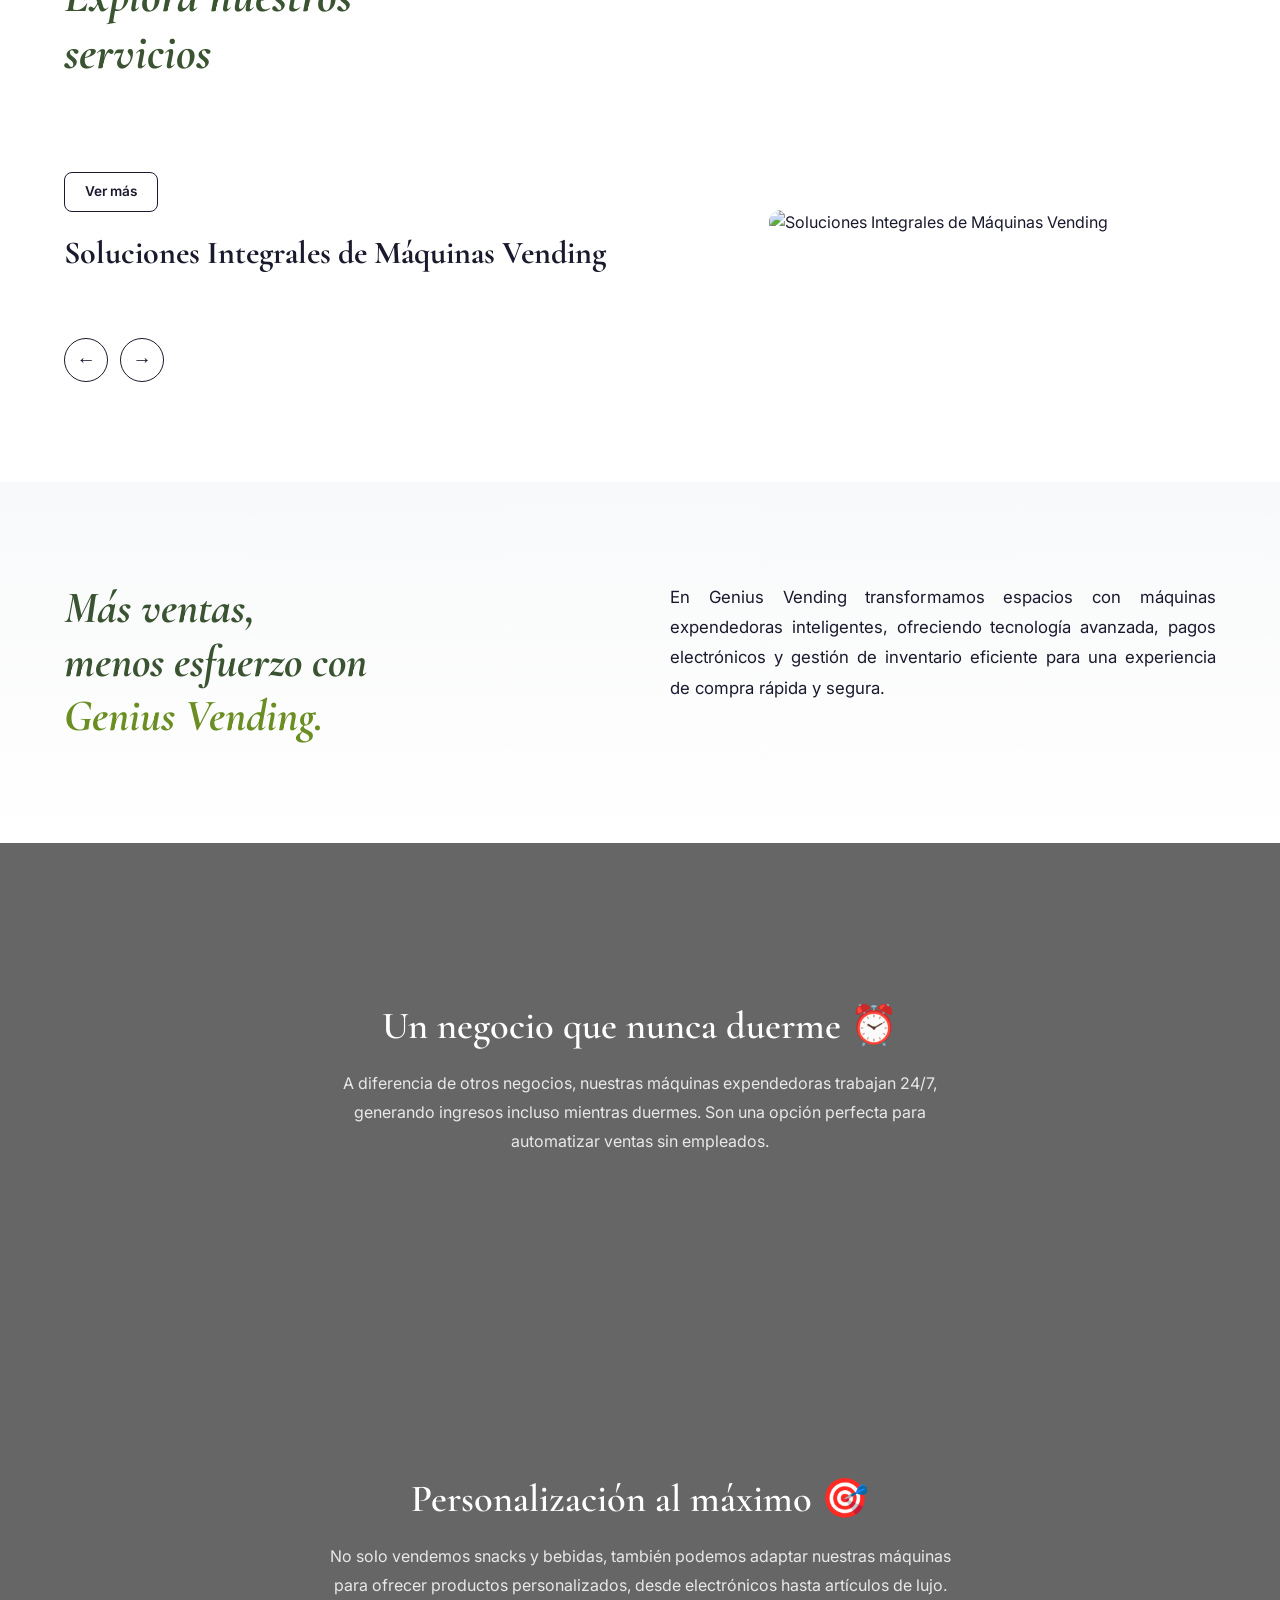
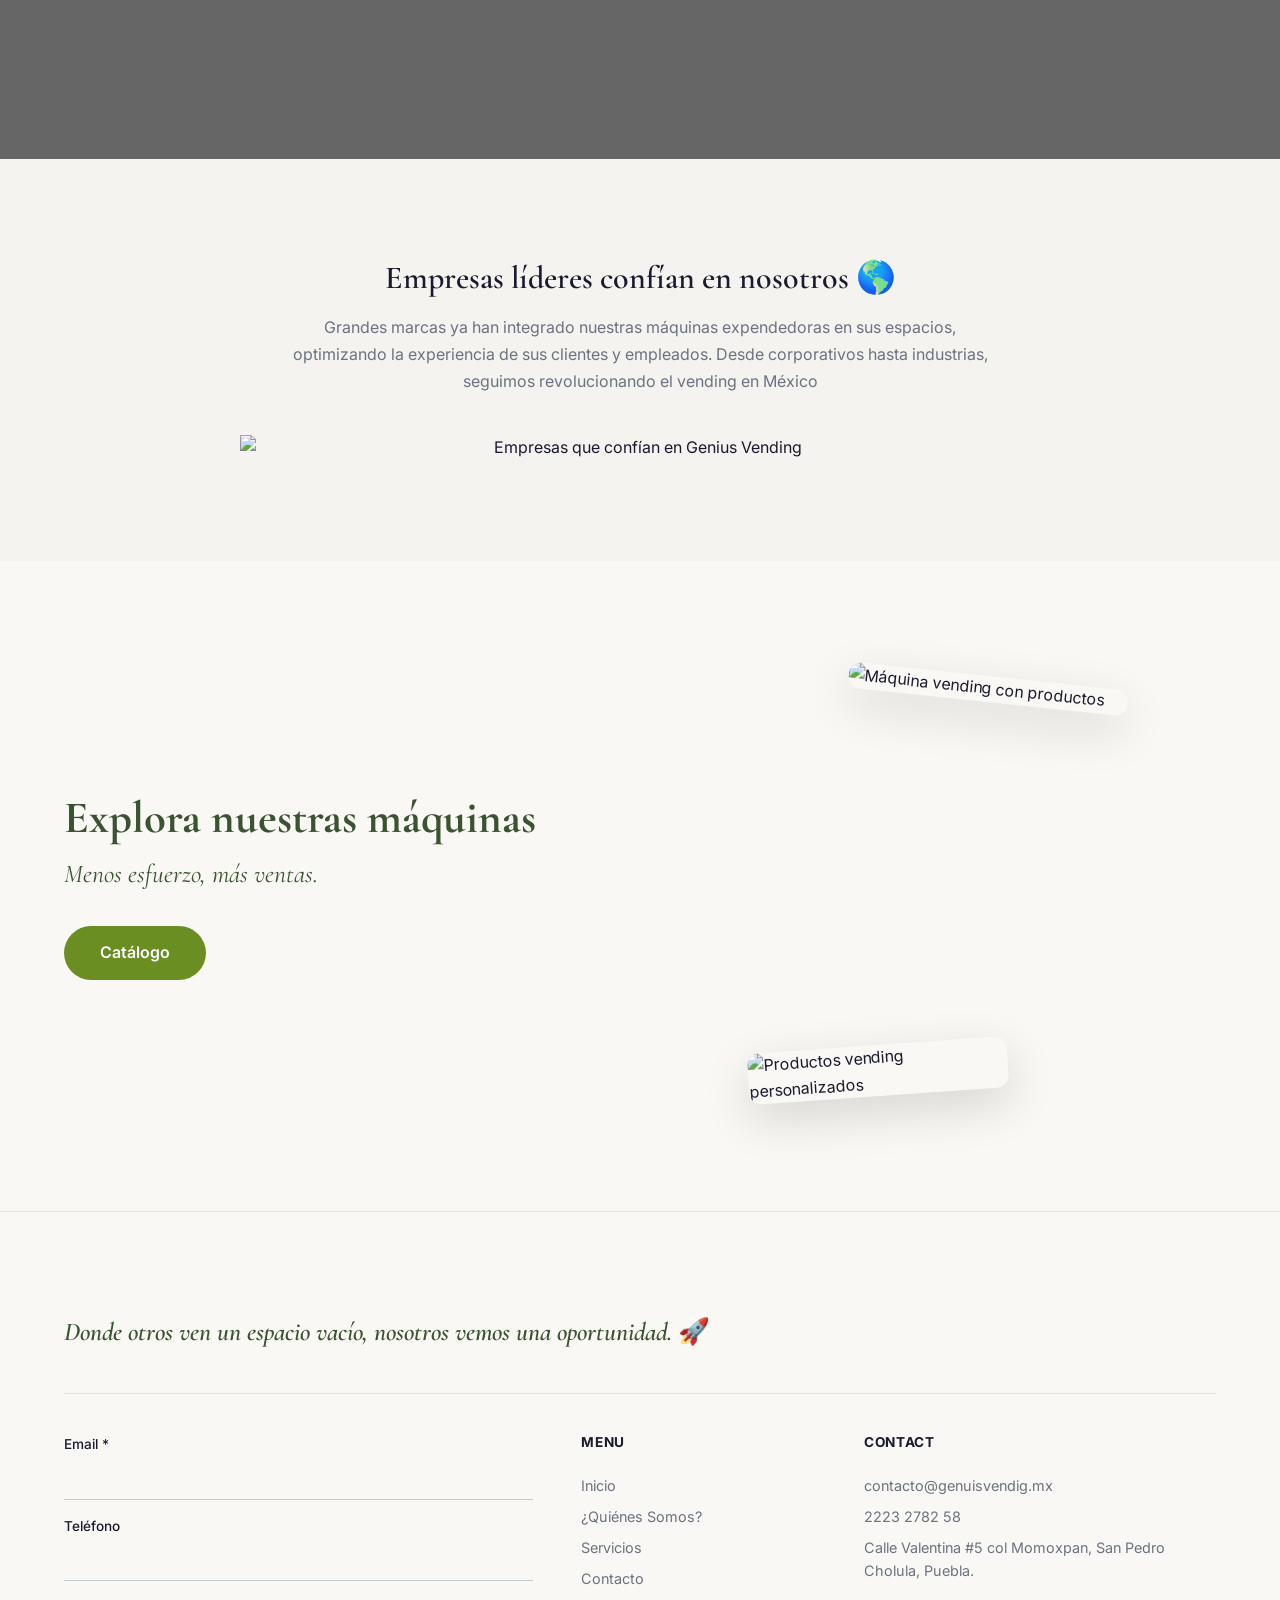
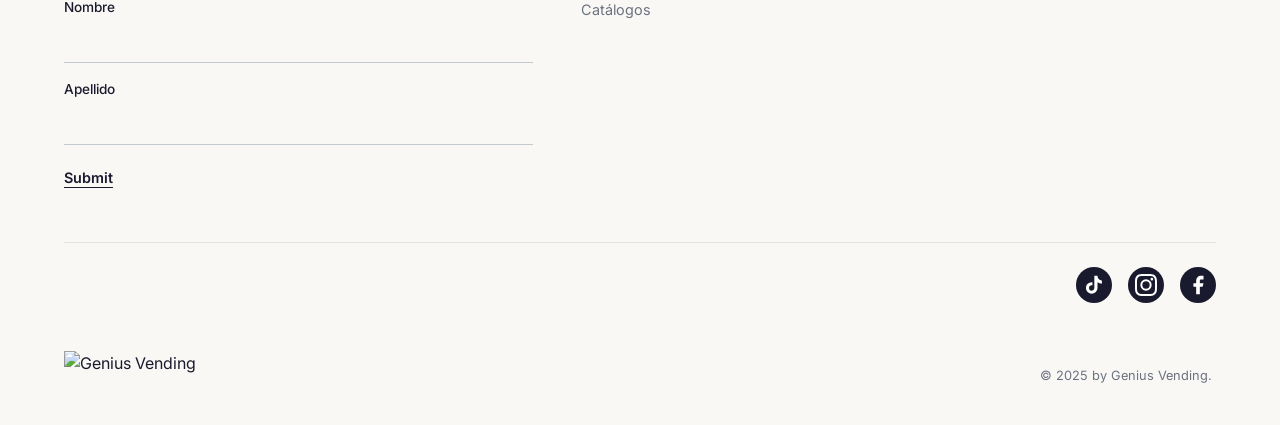
==== commit 9bdce08c: "Update website code" ====
--- a/index.html
+++ b/index.html
@@ -1,43 +1,55 @@
 <!DOCTYPE html>
 <html lang="es-MX">
+
 <head>
   <meta charset="UTF-8">
   <meta name="viewport" content="width=device-width, initial-scale=1.0">
-  <meta name="description" content="Genius Vending - Empresa mexicana líder en operación de máquinas expendedoras desde 2009. Soluciones innovadoras de vending para empresas e industrias.">
+  <meta name="description"
+    content="Genius Vending - Las mejores opciones para tus negocios. Soluciones integrales de máquinas vending, venta, mantenimiento y asesoría.">
   <title>Genius Vending | Máquinas Expendedoras en México</title>
   <link rel="preconnect" href="https://fonts.googleapis.com">
   <link rel="preconnect" href="https://fonts.gstatic.com" crossorigin>
-  <link href="https://fonts.googleapis.com/css2?family=Inter:wght@400;500;600;700&family=Poppins:wght@600;700;800&display=swap" rel="stylesheet">
+  <link
+    href="https://fonts.googleapis.com/css2?family=Inter:wght@400;500;600;700&family=Cormorant+Garamond:ital,wght@0,400;0,600;0,700;1,400;1,600;1,700&family=Poppins:wght@600;700;800&display=swap"
+    rel="stylesheet">
   <link rel="stylesheet" href="css/styles.css">
-  <link rel="icon" type="image/svg+xml" href="data:image/svg+xml,<svg xmlns='http://www.w3.org/2000/svg' viewBox='0 0 100 100'><text y='.9em' font-size='90'>🟢</text></svg>">
+  <link rel="icon" type="image/svg+xml"
+    href="data:image/svg+xml,<svg xmlns='http://www.w3.org/2000/svg' viewBox='0 0 100 100'><text y='.9em' font-size='90'>🟢</text></svg>">
 </head>
+
 <body>
 
   <!-- HEADER -->
-  <header class="header">
+  <header class="header" id="header">
     <div class="container">
       <nav class="nav">
         <a href="index.html" class="nav__logo">
-          <div class="nav__logo-icon">
-            <svg width="24" height="24" viewBox="0 0 24 24" fill="none" stroke="white" stroke-width="2" stroke-linecap="round" stroke-linejoin="round">
-              <rect x="2" y="2" width="20" height="20" rx="3"/>
-              <line x1="8" y1="8" x2="8" y2="16"/>
-              <line x1="12" y1="10" x2="12" y2="16"/>
-              <line x1="16" y1="6" x2="16" y2="16"/>
-            </svg>
-          </div>
-          Genius<span>Vending</span>
+          <img
+            src="https://static.wixstatic.com/media/c12a9c_6d84f1f31faa43c19051ae1dfa7e83e3~mv2.png/v1/fill/w_240,h_121,al_c,q_85,usm_0.66_1.00_0.01,enc_avif,quality_auto/PHOTO-2025-03-12-12-48-10-removebg-preview.png"
+            alt="Genius Vending Logo" class="nav__logo-img">
         </a>
 
-        <div class="nav__links">
+        <div class="nav__links" id="navLinks">
           <a href="index.html" class="nav__link active">Inicio</a>
+          <a href="pages/apply.html" class="nav__link">¿Quiénes Somos?</a>
           <a href="pages/items.html" class="nav__link">Servicios</a>
-          <a href="pages/team.html" class="nav__link">Equipo</a>
           <a href="pages/apply.html" class="nav__link">Contacto</a>
-          <a href="pages/apply.html" class="nav__cta">Solicitar Info</a>
-        </div>
-
-        <button class="nav__toggle" aria-label="Menú">
+          <div class="nav__dropdown">
+            <button class="nav__link nav__dropdown-trigger" aria-expanded="false" aria-haspopup="true">
+              Catálogos
+              <svg width="12" height="8" viewBox="0 0 16 11" fill="none">
+                <path d="M8 10.5L16 1.86193L14.7387 0.5L8 7.77613L1.26133 0.499999L0 1.86193L8 10.5Z"
+                  fill="currentColor" />
+              </svg>
+            </button>
+            <div class="nav__dropdown-menu">
+              <a href="pages/team.html" class="nav__dropdown-item">Catálogo de Maquinas</a>
+              <a href="pages/snacks.html" class="nav__dropdown-item">Catálogo de Snacks</a>
+            </div>
+          </div>
+        </div>
+
+        <button class="nav__toggle" aria-label="Menú" id="navToggle">
           <span></span>
           <span></span>
           <span></span>
@@ -47,331 +59,270 @@
   </header>
 
   <!-- HERO -->
-  <section class="hero">
-    <div class="container">
-      <div class="hero__grid">
-        <div class="hero__content">
-          <div class="hero__badge">Desde 2009 en México</div>
-          <h1 class="hero__title">
-            Soluciones de <span>Vending</span> para tu Empresa
-          </h1>
-          <p class="hero__description">
-            Somos la empresa líder en operación de máquinas expendedoras en México. Ofrecemos soluciones innovadoras con tecnología de punta para corporativos, industrias y espacios comerciales.
-          </p>
-          <div class="hero__buttons">
-            <a href="pages/apply.html" class="btn btn--primary">
-              Comienza Ahora
-              <svg width="18" height="18" viewBox="0 0 24 24" fill="none" stroke="currentColor" stroke-width="2.5" stroke-linecap="round" stroke-linejoin="round"><line x1="5" y1="12" x2="19" y2="12"/><polyline points="12 5 19 12 12 19"/></svg>
-            </a>
-            <a href="pages/items.html" class="btn btn--outline">Nuestros Servicios</a>
-          </div>
-          <div class="hero__stats">
-            <div class="hero__stat">
-              <div class="hero__stat-number">15+</div>
-              <div class="hero__stat-label">Años de experiencia</div>
-            </div>
-            <div class="hero__stat">
-              <div class="hero__stat-number">500+</div>
-              <div class="hero__stat-label">Máquinas operando</div>
-            </div>
-            <div class="hero__stat">
-              <div class="hero__stat-number">24/7</div>
-              <div class="hero__stat-label">Servicio continuo</div>
-            </div>
-          </div>
-        </div>
-        <div class="hero__visual">
-          <div class="hero__image-wrapper">
-            <div class="hero__image-glow"></div>
-            <svg viewBox="0 0 400 500" fill="none" xmlns="http://www.w3.org/2000/svg">
-              <!-- Vending machine illustration -->
-              <rect x="60" y="30" width="280" height="440" rx="16" fill="#1a2a4a" stroke="#00c853" stroke-width="2"/>
-              <rect x="80" y="50" width="240" height="180" rx="8" fill="#0f2038"/>
-              <!-- Screen -->
-              <rect x="95" y="65" width="210" height="150" rx="6" fill="#0a1628"/>
-              <text x="200" y="130" text-anchor="middle" fill="#00c853" font-size="18" font-family="monospace">GENIUS</text>
-              <text x="200" y="155" text-anchor="middle" fill="#4ade80" font-size="14" font-family="monospace">VENDING</text>
-              <text x="200" y="195" text-anchor="middle" fill="rgba(255,255,255,0.3)" font-size="11" font-family="sans-serif">Seleccione su producto</text>
-              <!-- Products row 1 -->
-              <rect x="85" y="245" width="50" height="55" rx="4" fill="#0f2038" stroke="rgba(255,255,255,0.1)" stroke-width="1"/>
-              <rect x="145" y="245" width="50" height="55" rx="4" fill="#0f2038" stroke="rgba(255,255,255,0.1)" stroke-width="1"/>
-              <rect x="205" y="245" width="50" height="55" rx="4" fill="#0f2038" stroke="rgba(255,255,255,0.1)" stroke-width="1"/>
-              <rect x="265" y="245" width="50" height="55" rx="4" fill="#0f2038" stroke="rgba(255,255,255,0.1)" stroke-width="1"/>
-              <!-- Products row 2 -->
-              <rect x="85" y="310" width="50" height="55" rx="4" fill="#0f2038" stroke="rgba(255,255,255,0.1)" stroke-width="1"/>
-              <rect x="145" y="310" width="50" height="55" rx="4" fill="#0f2038" stroke="rgba(255,255,255,0.1)" stroke-width="1"/>
-              <rect x="205" y="310" width="50" height="55" rx="4" fill="#0f2038" stroke="rgba(255,255,255,0.1)" stroke-width="1"/>
-              <rect x="265" y="310" width="50" height="55" rx="4" fill="#0f2038" stroke="rgba(255,255,255,0.1)" stroke-width="1"/>
-              <!-- Product icons -->
-              <text x="110" y="278" text-anchor="middle" font-size="24">🥤</text>
-              <text x="170" y="278" text-anchor="middle" font-size="24">☕</text>
-              <text x="230" y="278" text-anchor="middle" font-size="24">🍫</text>
-              <text x="290" y="278" text-anchor="middle" font-size="24">🥜</text>
-              <text x="110" y="343" text-anchor="middle" font-size="24">💧</text>
-              <text x="170" y="343" text-anchor="middle" font-size="24">🧃</text>
-              <text x="230" y="343" text-anchor="middle" font-size="24">🍪</text>
-              <text x="290" y="343" text-anchor="middle" font-size="24">🥗</text>
-              <!-- Dispensing area -->
-              <rect x="100" y="385" width="200" height="60" rx="8" fill="#050d1a" stroke="rgba(255,255,255,0.05)" stroke-width="1"/>
-              <text x="200" y="420" text-anchor="middle" fill="rgba(255,255,255,0.15)" font-size="11" font-family="sans-serif">Retire su producto</text>
-              <!-- Payment indicator -->
-              <circle cx="330" y="275" r="12" fill="#00c853" opacity="0.3"/>
-              <circle cx="330" cy="275" r="6" fill="#00c853">
-                <animate attributeName="opacity" values="1;0.3;1" dur="2s" repeatCount="indefinite"/>
-              </circle>
-            </svg>
-          </div>
-        </div>
-      </div>
-    </div>
-  </section>
-
-  <!-- CLIENTS -->
-  <div class="clients">
-    <div class="container">
-      <p class="clients__title">Empresas que confían en nosotros</p>
-      <div class="clients__logos">
-        <span class="clients__logo">FEMSA</span>
-        <span class="clients__logo">Bimbo</span>
-        <span class="clients__logo">Nestlé</span>
-        <span class="clients__logo">PepsiCo</span>
-        <span class="clients__logo">Coca-Cola</span>
-        <span class="clients__logo">OXXO</span>
-      </div>
-    </div>
-  </div>
-
-  <!-- SERVICES -->
+  <section class="hero" id="hero">
+    <div class="hero__overlay"></div>
+    <div class="container hero__container">
+      <div class="hero__content">
+        <h1 class="hero__title">GENIUS VENDING</h1>
+        <p class="hero__subtitle">Las mejores opciones para tus negocios.</p>
+      </div>
+      <a href="pages/items.html" class="hero__cta-float">
+        <span>Servicios</span>
+        <svg width="20" height="20" viewBox="0 0 24 24" fill="none" stroke="currentColor" stroke-width="2.5">
+          <polyline points="7 13 12 18 17 13" />
+          <polyline points="7 6 12 11 17 6" />
+        </svg>
+      </a>
+    </div>
+  </section>
+
+  <!-- VALUE PROPOSITION -->
+  <section class="section section--cream" id="valor">
+    <div class="container">
+      <div class="value-prop fade-in">
+        <h2 class="value-prop__title"><em>Transformamos</em> <em>espacios en</em> <em
+            class="accent">oportunidades...</em></h2>
+        <a href="pages/apply.html" class="btn btn--outline-dark">¿Quiénes Somos?</a>
+      </div>
+    </div>
+  </section>
+
+  <!-- SERVICES SECTION -->
   <section class="section" id="servicios">
     <div class="container">
-      <div class="section__header fade-in">
-        <span class="section__tag">Servicios</span>
-        <h2 class="section__title">Soluciones <span>Integrales</span> de Vending</h2>
-        <p class="section__subtitle">
-          Ofrecemos un portafolio completo de servicios para cubrir todas las necesidades de vending de tu empresa.
-        </p>
-      </div>
-
-      <div class="services__grid">
-        <div class="service-card fade-in">
-          <div class="service-card__icon">
-            <svg width="28" height="28" viewBox="0 0 24 24" fill="none" stroke="#00c853" stroke-width="2" stroke-linecap="round" stroke-linejoin="round"><rect x="2" y="3" width="20" height="18" rx="3"/><line x1="8" y1="9" x2="8" y2="15"/><line x1="12" y1="7" x2="12" y2="15"/><line x1="16" y1="11" x2="16" y2="15"/></svg>
-          </div>
-          <h3 class="service-card__title">Venta de Máquinas</h3>
-          <p class="service-card__description">
-            Amplio catálogo de máquinas expendedoras de última generación para bebidas, snacks, café y productos personalizados.
-          </p>
-        </div>
-
-        <div class="service-card fade-in">
-          <div class="service-card__icon">
-            <svg width="28" height="28" viewBox="0 0 24 24" fill="none" stroke="#00c853" stroke-width="2" stroke-linecap="round" stroke-linejoin="round"><path d="M14.7 6.3a1 1 0 000 1.4l1.6 1.6a1 1 0 001.4 0l3.77-3.77a6 6 0 01-7.94 7.94l-6.91 6.91a2.12 2.12 0 01-3-3l6.91-6.91a6 6 0 017.94-7.94l-3.76 3.76z"/></svg>
-          </div>
-          <h3 class="service-card__title">Mantenimiento</h3>
-          <p class="service-card__description">
-            Servicio técnico especializado con tiempos de respuesta rápidos para mantener tus máquinas funcionando 24/7.
-          </p>
-        </div>
-
-        <div class="service-card fade-in">
-          <div class="service-card__icon">
-            <svg width="28" height="28" viewBox="0 0 24 24" fill="none" stroke="#00c853" stroke-width="2" stroke-linecap="round" stroke-linejoin="round"><rect x="1" y="4" width="22" height="16" rx="2"/><line x1="1" y1="10" x2="23" y2="10"/></svg>
-          </div>
-          <h3 class="service-card__title">Pagos Electrónicos</h3>
-          <p class="service-card__description">
-            Integración de sistemas de pago sin contacto, tarjetas, monederos electrónicos y códigos QR en todas las máquinas.
-          </p>
-        </div>
-
-        <div class="service-card fade-in">
-          <div class="service-card__icon">
-            <svg width="28" height="28" viewBox="0 0 24 24" fill="none" stroke="#00c853" stroke-width="2" stroke-linecap="round" stroke-linejoin="round"><path d="M21 16V8a2 2 0 00-1-1.73l-7-4a2 2 0 00-2 0l-7 4A2 2 0 002 8v8a2 2 0 001 1.73l7 4a2 2 0 002 0l7-4A2 2 0 0021 16z"/><polyline points="3.27 6.96 12 12.01 20.73 6.96"/><line x1="12" y1="22.08" x2="12" y2="12"/></svg>
-          </div>
-          <h3 class="service-card__title">Gestión de Inventario</h3>
-          <p class="service-card__description">
-            Monitoreo en tiempo real del inventario con reabastecimiento automatizado para que nunca falte producto.
-          </p>
-        </div>
-
-        <div class="service-card fade-in">
-          <div class="service-card__icon">
-            <svg width="28" height="28" viewBox="0 0 24 24" fill="none" stroke="#00c853" stroke-width="2" stroke-linecap="round" stroke-linejoin="round"><circle cx="12" cy="12" r="3"/><path d="M19.4 15a1.65 1.65 0 00.33 1.82l.06.06a2 2 0 010 2.83 2 2 0 01-2.83 0l-.06-.06a1.65 1.65 0 00-1.82-.33 1.65 1.65 0 00-1 1.51V21a2 2 0 01-4 0v-.09A1.65 1.65 0 009 19.4a1.65 1.65 0 00-1.82.33l-.06.06a2 2 0 01-2.83-2.83l.06-.06A1.65 1.65 0 004.68 15a1.65 1.65 0 00-1.51-1H3a2 2 0 010-4h.09A1.65 1.65 0 004.6 9a1.65 1.65 0 00-.33-1.82l-.06-.06a2 2 0 012.83-2.83l.06.06A1.65 1.65 0 009 4.68a1.65 1.65 0 001-1.51V3a2 2 0 014 0v.09a1.65 1.65 0 001 1.51 1.65 1.65 0 001.82-.33l.06-.06a2 2 0 012.83 2.83l-.06.06A1.65 1.65 0 0019.4 9a1.65 1.65 0 001.51 1H21a2 2 0 010 4h-.09a1.65 1.65 0 00-1.51 1z"/></svg>
-          </div>
-          <h3 class="service-card__title">Personalización</h3>
-          <p class="service-card__description">
-            Máquinas personalizadas con tu marca, productos a medida y configuraciones especiales según tu necesidad.
-          </p>
-        </div>
-
-        <div class="service-card fade-in">
-          <div class="service-card__icon">
-            <svg width="28" height="28" viewBox="0 0 24 24" fill="none" stroke="#00c853" stroke-width="2" stroke-linecap="round" stroke-linejoin="round"><path d="M12 22s8-4 8-10V5l-8-3-8 3v7c0 6 8 10 8 10z"/></svg>
-          </div>
-          <h3 class="service-card__title">Operación 24/7</h3>
-          <p class="service-card__description">
-            Nuestras máquinas operan las 24 horas, los 7 días de la semana, generando ingresos sin necesidad de empleados.
-          </p>
-        </div>
-      </div>
-    </div>
-  </section>
-
-  <!-- HOW IT WORKS -->
-  <section class="section section--gray" id="como-funciona">
-    <div class="container">
-      <div class="section__header fade-in">
-        <span class="section__tag">Proceso</span>
-        <h2 class="section__title">¿Cómo <span>Funciona</span>?</h2>
-        <p class="section__subtitle">
-          Implementamos tu solución de vending en 4 sencillos pasos.
-        </p>
-      </div>
-
-      <div class="steps__grid">
-        <div class="step fade-in">
-          <h3 class="step__title">Consulta Inicial</h3>
-          <p class="step__description">Analizamos tus necesidades, el espacio disponible y el tipo de productos que deseas ofrecer.</p>
-        </div>
-        <div class="step fade-in">
-          <h3 class="step__title">Propuesta Personalizada</h3>
-          <p class="step__description">Diseñamos una solución a medida con la selección de máquinas y productos ideales para ti.</p>
-        </div>
-        <div class="step fade-in">
-          <h3 class="step__title">Instalación</h3>
-          <p class="step__description">Nuestro equipo técnico instala y configura las máquinas en tu ubicación de forma rápida y profesional.</p>
-        </div>
-        <div class="step fade-in">
-          <h3 class="step__title">Operación y Soporte</h3>
-          <p class="step__description">Nos encargamos del reabastecimiento, mantenimiento y soporte técnico continuo.</p>
-        </div>
-      </div>
-    </div>
-  </section>
-
-  <!-- ABOUT -->
-  <section class="section" id="nosotros">
-    <div class="container">
-      <div class="about__grid">
-        <div class="about__image fade-in">
-          <svg viewBox="0 0 600 480" fill="none" xmlns="http://www.w3.org/2000/svg" style="width:100%;height:480px;border-radius:20px;">
-            <rect width="600" height="480" rx="20" fill="#0f2038"/>
-            <!-- Office/warehouse scene -->
-            <rect x="40" y="60" width="160" height="360" rx="12" fill="#1a2a4a" stroke="#00c853" stroke-width="1.5" opacity="0.8"/>
-            <rect x="220" y="60" width="160" height="360" rx="12" fill="#1a2a4a" stroke="#00c853" stroke-width="1.5" opacity="0.6"/>
-            <rect x="400" y="60" width="160" height="360" rx="12" fill="#1a2a4a" stroke="#00c853" stroke-width="1.5" opacity="0.4"/>
-            <!-- Labels -->
-            <text x="120" y="250" text-anchor="middle" fill="#00c853" font-size="28">🥤</text>
-            <text x="300" y="250" text-anchor="middle" fill="#00c853" font-size="28">☕</text>
-            <text x="480" y="250" text-anchor="middle" fill="#00c853" font-size="28">🍫</text>
-            <text x="120" y="290" text-anchor="middle" fill="rgba(255,255,255,0.5)" font-size="12" font-family="sans-serif">Bebidas</text>
-            <text x="300" y="290" text-anchor="middle" fill="rgba(255,255,255,0.5)" font-size="12" font-family="sans-serif">Café</text>
-            <text x="480" y="290" text-anchor="middle" fill="rgba(255,255,255,0.5)" font-size="12" font-family="sans-serif">Snacks</text>
-            <!-- Green accent line -->
-            <rect x="0" y="460" width="600" height="20" rx="0" fill="#00c853" opacity="0.15"/>
+      <h2 class="section__title-left fade-in">Explora nuestros<br>servicios</h2>
+      <div class="services-slider" id="servicesSlider">
+        <div class="services-slider__track">
+          <div class="service-slide">
+            <div class="service-slide__content">
+              <a href="pages/items.html" class="btn btn--outline-dark btn--sm">Ver más</a>
+              <h3 class="service-slide__title">Soluciones Integrales de Máquinas Vending</h3>
+            </div>
+            <div class="service-slide__image">
+              <img
+                src="https://static.wixstatic.com/media/adfc9c_dd48286f835642169503820661ec4108~mv2.png/v1/fill/w_400,h_400,al_c,q_85,usm_0.66_1.00_0.01,enc_avif,quality_auto/ChatGPT%20Image%2027%20abr%202025%2C%2009_18_15%20p_m_.png"
+                alt="Soluciones Integrales de Máquinas Vending" loading="lazy">
+            </div>
+          </div>
+          <div class="service-slide">
+            <div class="service-slide__content">
+              <a href="pages/items.html" class="btn btn--outline-dark btn--sm">Ver más</a>
+              <h3 class="service-slide__title">Venta y Equipamiento de Máquinas Vending</h3>
+            </div>
+            <div class="service-slide__image">
+              <img
+                src="https://static.wixstatic.com/media/adfc9c_b932fc6e97a04f83abb3ac72b3c1f4e7~mv2.png/v1/fill/w_400,h_300,al_c,q_85,usm_0.66_1.00_0.01,enc_avif,quality_auto/vending-machine-8636496_1280.png"
+                alt="Venta y Equipamiento de Máquinas Vending" loading="lazy">
+            </div>
+          </div>
+          <div class="service-slide">
+            <div class="service-slide__content">
+              <a href="pages/items.html" class="btn btn--outline-dark btn--sm">Ver más</a>
+              <h3 class="service-slide__title">Mantenimiento y Reparación Especializada</h3>
+            </div>
+            <div class="service-slide__image">
+              <img
+                src="https://static.wixstatic.com/media/c12a9c_eb6ed5f067534518b8c73440bf4297e9~mv2.png/v1/fill/w_400,h_427,al_c,q_85,usm_0.66_1.00_0.01,enc_avif,quality_auto/1.png"
+                alt="Mantenimiento y Reparación Especializada" loading="lazy">
+            </div>
+          </div>
+          <div class="service-slide">
+            <div class="service-slide__content">
+              <a href="pages/items.html" class="btn btn--outline-dark btn--sm">Ver más</a>
+              <h3 class="service-slide__title">Asesoría y Optimización del Negocio Vending</h3>
+            </div>
+            <div class="service-slide__image">
+              <img
+                src="https://static.wixstatic.com/media/nsplsh_eaa428c2ac894d1a8c131c5a7562d06a~mv2.jpg/v1/fill/w_600,h_400,al_c,q_80,usm_0.66_1.00_0.01,enc_avif,quality_auto/Image%20by%20Starta%C3%AA%20Team.jpg"
+                alt="Asesoría y Optimización del Negocio Vending" loading="lazy">
+            </div>
+          </div>
+        </div>
+        <div class="services-slider__nav">
+          <button class="services-slider__btn services-slider__btn--prev" aria-label="Anterior"
+            id="sliderPrev">←</button>
+          <button class="services-slider__btn services-slider__btn--next" aria-label="Siguiente"
+            id="sliderNext">→</button>
+        </div>
+      </div>
+    </div>
+  </section>
+
+  <!-- MÁS VENTAS SECTION -->
+  <section class="section section--gray-gradient" id="mas-ventas">
+    <div class="container">
+      <div class="info-split fade-in">
+        <div class="info-split__left">
+          <h2 class="info-split__title"><em>Más ventas,<br>menos esfuerzo con<br><strong class="accent">Genius
+                Vending.</strong></em></h2>
+        </div>
+        <div class="info-split__right">
+          <p class="info-split__text">En Genius Vending transformamos espacios con máquinas expendedoras inteligentes,
+            ofreciendo tecnología avanzada, pagos electrónicos y gestión de inventario eficiente para una experiencia de
+            compra rápida y segura.</p>
+        </div>
+      </div>
+    </div>
+  </section>
+
+  <!-- 24/7 SECTION -->
+  <section class="section section--photo-overlay" id="negocio247"
+    style="background-image: url('https://static.wixstatic.com/media/c12a9c_bffa34edcf9141688c43b8c614b6e520~mv2.jpg/v1/fill/w_1920,h_1080,al_c,q_85,usm_0.66_1.00_0.01,enc_avif,quality_auto/kaho-lee-9WTRtFi5N9s-unsplash.jpg');">
+    <div class="photo-overlay__dark"></div>
+    <div class="container photo-overlay__content fade-in">
+      <h3 class="photo-overlay__title">Un negocio que nunca duerme ⏰</h3>
+      <p class="photo-overlay__text">A diferencia de otros negocios, nuestras máquinas expendedoras trabajan 24/7,
+        generando ingresos incluso mientras duermes. Son una opción perfecta para automatizar ventas sin empleados.</p>
+    </div>
+  </section>
+
+  <!-- PERSONALIZATION SECTION -->
+  <section class="section section--photo-overlay" id="personalizacion"
+    style="background-image: url('https://static.wixstatic.com/media/c12a9c_fa7b1f5865214200b0d7c7d67842ee01~mv2.jpg/v1/fill/w_1920,h_1280,al_c,q_85,usm_0.66_1.00_0.01,enc_avif,quality_auto/anete-t-vdip94_J5PM-unsplash.jpg');">
+    <div class="photo-overlay__dark"></div>
+    <div class="container photo-overlay__content fade-in">
+      <h3 class="photo-overlay__title">Personalización al máximo 🎯</h3>
+      <p class="photo-overlay__text">No solo vendemos snacks y bebidas, también podemos adaptar nuestras máquinas para
+        ofrecer productos personalizados, desde electrónicos hasta artículos de lujo.</p>
+    </div>
+  </section>
+
+  <!-- COMPANIES SECTION -->
+  <section class="section section--cream" id="empresas">
+    <div class="container">
+      <div class="companies fade-in">
+        <h3 class="companies__title">Empresas líderes confían en nosotros 🌎</h3>
+        <p class="companies__text">Grandes marcas ya han integrado nuestras máquinas expendedoras en sus espacios,
+          optimizando la experiencia de sus clientes y empleados. Desde corporativos hasta industrias, seguimos
+          revolucionando el vending en México</p>
+        <div class="companies__logos">
+          <img
+            src="https://static.wixstatic.com/media/c12a9c_b52c222151ed4e6b827ef34f786acb46~mv2.png/v1/fill/w_800,h_334,al_c,q_85,usm_0.66_1.00_0.01,enc_avif,quality_auto/Captura%20de%20pantalla%202025-03-28%20a%20la(s)%2011_24_22%E2%80%AFa_m_.png"
+            alt="Empresas que confían en Genius Vending" loading="lazy">
+        </div>
+      </div>
+    </div>
+  </section>
+
+  <!-- EXPLORE MACHINES CTA -->
+  <section class="section section--explore" id="explorar">
+    <div class="container">
+      <div class="explore-split fade-in">
+        <div class="explore-split__left">
+          <h2 class="explore-split__title">Explora nuestras máquinas&nbsp;</h2>
+          <p class="explore-split__subtitle"><em>Menos esfuerzo, más ventas.</em></p>
+          <a href="pages/team.html" class="btn btn--accent">Catálogo</a>
+        </div>
+        <div class="explore-split__right">
+          <div class="tilted-images">
+            <img
+              src="https://static.wixstatic.com/media/adfc9c_63759e80a50f418099b76f694eb2be91~mv2.png/v1/fill/w_480,h_540,al_c,q_85,usm_0.66_1.00_0.01,enc_avif,quality_auto/Captura%20de%20pantalla%202025-04-09%20223048.png"
+              alt="Máquina vending con productos" class="tilted-images__back" loading="lazy">
+            <img
+              src="https://static.wixstatic.com/media/c12a9c_fa7b1f5865214200b0d7c7d67842ee01~mv2.jpg/v1/fill/w_480,h_640,al_c,q_80,usm_0.66_1.00_0.01,enc_avif,quality_auto/anete-t-vdip94_J5PM-unsplash.jpg"
+              alt="Productos vending personalizados" class="tilted-images__front" loading="lazy">
+          </div>
+        </div>
+      </div>
+    </div>
+  </section>
+
+  <!-- FOOTER -->
+  <footer class="footer" id="footer">
+    <div class="container">
+      <!-- Motto -->
+      <div class="footer__motto fade-in">
+        <p class="footer__motto-text"><em>Donde otros ven un espacio vacío, nosotros <em>vemos una
+              oportunidad.</em></em>&nbsp;🚀</p>
+      </div>
+
+      <!-- Social + Form + Info Grid -->
+      <div class="footer__grid">
+        <!-- Contact Form -->
+        <div class="footer__form-col">
+          <form class="footer__form" id="footerForm">
+            <div class="footer__form-group">
+              <label for="footerEmail">Email *</label>
+              <input type="email" id="footerEmail" name="email" required>
+            </div>
+            <div class="footer__form-group">
+              <label for="footerPhone">Teléfono</label>
+              <input type="tel" id="footerPhone" name="phone">
+            </div>
+            <div class="footer__form-group">
+              <label for="footerName">Nombre</label>
+              <input type="text" id="footerName" name="name">
+            </div>
+            <div class="footer__form-group">
+              <label for="footerLastname">Apellido</label>
+              <input type="text" id="footerLastname" name="lastname">
+            </div>
+            <button type="submit" class="footer__submit">Submit</button>
+          </form>
+        </div>
+
+        <!-- Menu Column -->
+        <div class="footer__menu-col">
+          <h4 class="footer__col-title">MENU</h4>
+          <a href="index.html" class="footer__link">Inicio</a>
+          <a href="pages/apply.html" class="footer__link">¿Quiénes Somos?</a>
+          <a href="pages/items.html" class="footer__link">Servicios</a>
+          <a href="pages/apply.html" class="footer__link">Contacto</a>
+          <a href="pages/team.html" class="footer__link">Catálogos</a>
+        </div>
+
+        <!-- Contact Column -->
+        <div class="footer__contact-col">
+          <h4 class="footer__col-title">CONTACT</h4>
+          <a href="mailto:contacto@genuisvendig.mx" class="footer__link">contacto@genuisvendig.mx</a>
+          <a href="tel:+522223278258" class="footer__link">2223 2782 58</a>
+          <p class="footer__link">Calle Valentina #5 col Momoxpan, San Pedro Cholula, Puebla.</p>
+        </div>
+      </div>
+
+      <!-- Social Icons -->
+      <div class="footer__social-row">
+        <a href="https://www.tiktok.com/@genius.vending" target="_blank" rel="noopener noreferrer"
+          class="footer__social" aria-label="TikTok">
+          <svg viewBox="0 0 24 24" width="22" height="22" fill="currentColor">
+            <path
+              d="M19.59 6.69a4.83 4.83 0 01-3.77-4.25V2h-3.45v13.67a2.89 2.89 0 01-2.88 2.5 2.89 2.89 0 01-2.89-2.89 2.89 2.89 0 012.89-2.89c.28 0 .54.04.79.1v-3.5a6.37 6.37 0 00-.79-.05A6.34 6.34 0 003.15 15.2a6.34 6.34 0 006.34 6.34 6.34 6.34 0 006.34-6.34V9.05a8.16 8.16 0 004.76 1.51V7.12a4.84 4.84 0 01-1-.43z" />
           </svg>
-          <div class="about__image-overlay">
-            <div class="number">+15</div>
-            <div class="label">Años de experiencia</div>
-          </div>
-        </div>
-
-        <div class="about__content fade-in">
-          <span class="section__tag">Sobre Nosotros</span>
-          <h2 class="section__title">Líderes en <span>Vending</span> en México</h2>
-          <p class="about__text">
-            Desde 2009, Genius Vending se ha posicionado como la empresa líder en operación de máquinas expendedoras en México. Ofrecemos soluciones innovadoras para industrias, corporativos y espacios comerciales en todo el país.
-          </p>
-          <p class="about__text">
-            Nuestro compromiso es brindar la mejor experiencia tanto para nuestros clientes como para los usuarios finales, con tecnología de punta y un servicio de primera clase.
-          </p>
-          <div class="about__features">
-            <div class="about__feature">Cobertura nacional</div>
-            <div class="about__feature">Pagos electrónicos</div>
-            <div class="about__feature">Soporte 24/7</div>
-            <div class="about__feature">Productos premium</div>
-            <div class="about__feature">Telemetría avanzada</div>
-            <div class="about__feature">Marcas líderes</div>
-          </div>
-          <div style="margin-top: 24px;">
-            <a href="pages/team.html" class="btn btn--primary">Conoce al Equipo</a>
-          </div>
-        </div>
-      </div>
-    </div>
-  </section>
-
-  <!-- CTA BANNER -->
-  <section class="cta-banner">
-    <div class="container">
-      <h2 class="cta-banner__title fade-in">¿Listo para transformar tu espacio con vending?</h2>
-      <p class="cta-banner__subtitle fade-in">
-        Contáctanos hoy y recibe una propuesta personalizada sin compromiso para tu empresa.
-      </p>
-      <div class="cta-banner__buttons fade-in">
-        <a href="pages/apply.html" class="btn btn--primary">Solicitar Información</a>
-        <a href="pages/items.html" class="btn btn--outline">Ver Servicios</a>
-      </div>
-    </div>
-  </section>
-
-  <!-- FOOTER -->
-  <footer class="footer">
-    <div class="container">
-      <div class="footer__grid">
-        <div class="footer__brand">
-          <div class="footer__brand-name">Genius<span>Vending</span></div>
-          <p class="footer__brand-desc">
-            Empresa mexicana líder en operación de máquinas expendedoras desde 2009. Soluciones innovadoras de vending para empresas e industrias en todo México.
-          </p>
-          <div class="footer__socials">
-            <a href="#" class="footer__social" aria-label="Facebook">
-              <svg width="18" height="18" viewBox="0 0 24 24" fill="currentColor"><path d="M18 2h-3a5 5 0 00-5 5v3H7v4h3v8h4v-8h3l1-4h-4V7a1 1 0 011-1h3z"/></svg>
-            </a>
-            <a href="#" class="footer__social" aria-label="Instagram">
-              <svg width="18" height="18" viewBox="0 0 24 24" fill="none" stroke="currentColor" stroke-width="2"><rect x="2" y="2" width="20" height="20" rx="5"/><circle cx="12" cy="12" r="5"/><circle cx="17.5" cy="6.5" r="1.5" fill="currentColor" stroke="none"/></svg>
-            </a>
-            <a href="#" class="footer__social" aria-label="LinkedIn">
-              <svg width="18" height="18" viewBox="0 0 24 24" fill="currentColor"><path d="M16 8a6 6 0 016 6v7h-4v-7a2 2 0 00-4 0v7h-4v-7a6 6 0 016-6zM2 9h4v12H2zM4 6a2 2 0 100-4 2 2 0 000 4z"/></svg>
-            </a>
-          </div>
-        </div>
-
-        <div>
-          <h4 class="footer__col-title">Navegación</h4>
-          <a href="index.html" class="footer__link">Inicio</a>
-          <a href="pages/items.html" class="footer__link">Servicios</a>
-          <a href="pages/team.html" class="footer__link">Equipo</a>
-          <a href="pages/apply.html" class="footer__link">Contacto</a>
-        </div>
-
-        <div>
-          <h4 class="footer__col-title">Servicios</h4>
-          <a href="pages/items.html" class="footer__link">Venta de Máquinas</a>
-          <a href="pages/items.html" class="footer__link">Mantenimiento</a>
-          <a href="pages/items.html" class="footer__link">Pagos Electrónicos</a>
-          <a href="pages/items.html" class="footer__link">Personalización</a>
-        </div>
-
-        <div>
-          <h4 class="footer__col-title">Contacto</h4>
-          <a href="#" class="footer__link">Ciudad de México, MX</a>
-          <a href="mailto:info@geniusvending.mx" class="footer__link">info@geniusvending.mx</a>
-          <a href="tel:+525512345678" class="footer__link">+52 55 1234 5678</a>
-        </div>
-      </div>
-
+        </a>
+        <a href="https://www.instagram.com/geniusvendingmx/" target="_blank" rel="noopener noreferrer"
+          class="footer__social" aria-label="Instagram">
+          <svg viewBox="0 0 24 24" width="22" height="22" fill="currentColor">
+            <path
+              d="M12 2.163c3.204 0 3.584.012 4.85.07 3.252.148 4.771 1.691 4.919 4.919.058 1.265.069 1.645.069 4.849 0 3.205-.012 3.584-.069 4.849-.149 3.225-1.664 4.771-4.919 4.919-1.266.058-1.644.07-4.85.07-3.204 0-3.584-.012-4.849-.07-3.26-.149-4.771-1.699-4.919-4.92-.058-1.265-.07-1.644-.07-4.849 0-3.204.013-3.583.07-4.849.149-3.227 1.664-4.771 4.919-4.919 1.266-.057 1.645-.069 4.849-.069zM12 0C8.741 0 8.333.014 7.053.072 2.695.272.273 2.69.073 7.052.014 8.333 0 8.741 0 12c0 3.259.014 3.668.072 4.948.2 4.358 2.618 6.78 6.98 6.98C8.333 23.986 8.741 24 12 24c3.259 0 3.668-.014 4.948-.072 4.354-.2 6.782-2.618 6.979-6.98.059-1.28.073-1.689.073-4.948 0-3.259-.014-3.667-.072-4.947-.196-4.354-2.617-6.78-6.979-6.98C15.668.014 15.259 0 12 0zm0 5.838a6.162 6.162 0 100 12.324 6.162 6.162 0 000-12.324zM12 16a4 4 0 110-8 4 4 0 010 8zm6.406-11.845a1.44 1.44 0 100 2.881 1.44 1.44 0 000-2.881z" />
+          </svg>
+        </a>
+        <a href="https://www.facebook.com/profile.php?id=61575926420641" target="_blank" rel="noopener noreferrer"
+          class="footer__social" aria-label="Facebook">
+          <svg viewBox="0 0 24 24" width="22" height="22" fill="currentColor">
+            <path d="M18 2h-3a5 5 0 00-5 5v3H7v4h3v8h4v-8h3l1-4h-4V7a1 1 0 011-1h3z" />
+          </svg>
+        </a>
+      </div>
+
+      <!-- Logo + Copyright -->
       <div class="footer__bottom">
-        <span>&copy; 2024 Genius Vending. Todos los derechos reservados.</span>
-        <span>Hecho con pasión en México</span>
+        <img
+          src="https://static.wixstatic.com/media/c12a9c_6d84f1f31faa43c19051ae1dfa7e83e3~mv2.png/v1/fill/w_200,h_101,al_c,q_85,usm_0.66_1.00_0.01,enc_avif,quality_auto/PHOTO-2025-03-12-12-48-10-removebg-preview.png"
+          alt="Genius Vending" class="footer__logo-img">
+        <p class="footer__copyright">© 2025 by Genius Vending.&nbsp;</p>
       </div>
     </div>
   </footer>
 
   <!-- WHATSAPP FLOAT -->
-  <a href="https://wa.me/525512345678" target="_blank" class="whatsapp-float" aria-label="WhatsApp">
-    <svg viewBox="0 0 24 24"><path d="M17.472 14.382c-.297-.149-1.758-.867-2.03-.967-.273-.099-.471-.148-.67.15-.197.297-.767.966-.94 1.164-.173.199-.347.223-.644.075-.297-.15-1.255-.463-2.39-1.475-.883-.788-1.48-1.761-1.653-2.059-.173-.297-.018-.458.13-.606.134-.133.298-.347.446-.52.149-.174.198-.298.298-.497.099-.198.05-.371-.025-.52-.075-.149-.669-1.612-.916-2.207-.242-.579-.487-.5-.669-.51-.173-.008-.371-.01-.57-.01-.198 0-.52.074-.792.372-.272.297-1.04 1.016-1.04 2.479 0 1.462 1.065 2.875 1.213 3.074.149.198 2.096 3.2 5.077 4.487.709.306 1.262.489 1.694.625.712.227 1.36.195 1.871.118.571-.085 1.758-.719 2.006-1.413.248-.694.248-1.289.173-1.413-.074-.124-.272-.198-.57-.347m-5.421 7.403h-.004a9.87 9.87 0 01-5.031-1.378l-.361-.214-3.741.982.998-3.648-.235-.374a9.86 9.86 0 01-1.51-5.26c.001-5.45 4.436-9.884 9.888-9.884 2.64 0 5.122 1.03 6.988 2.898a9.825 9.825 0 012.893 6.994c-.003 5.45-4.437 9.884-9.885 9.884m8.413-18.297A11.815 11.815 0 0012.05 0C5.495 0 .16 5.335.157 11.892c0 2.096.547 4.142 1.588 5.945L.057 24l6.305-1.654a11.882 11.882 0 005.683 1.448h.005c6.554 0 11.89-5.335 11.893-11.893a11.821 11.821 0 00-3.48-8.413z"/></svg>
+  <a href="https://wa.me/522223278258" target="_blank" class="whatsapp-float" aria-label="WhatsApp">
+    <svg viewBox="0 0 24 24">
+      <path
+        d="M17.472 14.382c-.297-.149-1.758-.867-2.03-.967-.273-.099-.471-.148-.67.15-.197.297-.767.966-.94 1.164-.173.199-.347.223-.644.075-.297-.15-1.255-.463-2.39-1.475-.883-.788-1.48-1.761-1.653-2.059-.173-.297-.018-.458.13-.606.134-.133.298-.347.446-.52.149-.174.198-.298.298-.497.099-.198.05-.371-.025-.52-.075-.149-.669-1.612-.916-2.207-.242-.579-.487-.5-.669-.51-.173-.008-.371-.01-.57-.01-.198 0-.52.074-.792.372-.272.297-1.04 1.016-1.04 2.479 0 1.462 1.065 2.875 1.213 3.074.149.198 2.096 3.2 5.077 4.487.709.306 1.262.489 1.694.625.712.227 1.36.195 1.871.118.571-.085 1.758-.719 2.006-1.413.248-.694.248-1.289.173-1.413-.074-.124-.272-.198-.57-.347m-5.421 7.403h-.004a9.87 9.87 0 01-5.031-1.378l-.361-.214-3.741.982.998-3.648-.235-.374a9.86 9.86 0 01-1.51-5.26c.001-5.45 4.436-9.884 9.888-9.884 2.64 0 5.122 1.03 6.988 2.898a9.825 9.825 0 012.893 6.994c-.003 5.45-4.437 9.884-9.885 9.884m8.413-18.297A11.815 11.815 0 0012.05 0C5.495 0 .16 5.335.157 11.892c0 2.096.547 4.142 1.588 5.945L.057 24l6.305-1.654a11.882 11.882 0 005.683 1.448h.005c6.554 0 11.89-5.335 11.893-11.893a11.821 11.821 0 00-3.48-8.413z" />
+    </svg>
   </a>
 
   <script src="js/main.js"></script>
 </body>
-</html>
+
+</html>
--- a/css/styles.css
+++ b/css/styles.css
@@ -8,12 +8,17 @@
 }
 
 :root {
-  --primary: #0a1628;
-  --primary-light: #1a2a4a;
-  --accent: #00c853;
-  --accent-dark: #00a344;
-  --accent-glow: rgba(0, 200, 83, 0.15);
+  --primary: #1a1a2e;
+  --primary-light: #2d3748;
+  --accent: #6B8E23;
+  --accent-dark: #556B2F;
+  --accent-light: #8FBC3E;
+  --accent-glow: rgba(107, 142, 35, 0.12);
+  --olive: #4a6741;
+  --olive-dark: #3a5331;
   --white: #ffffff;
+  --cream: #f5f3ef;
+  --cream-light: #faf8f5;
   --gray-50: #f8f9fa;
   --gray-100: #f0f1f3;
   --gray-200: #e0e2e6;
@@ -24,11 +29,12 @@
   --text: #1a1a2e;
   --text-light: #6b7280;
   --font-main: 'Inter', 'Segoe UI', system-ui, -apple-system, sans-serif;
-  --font-heading: 'Poppins', 'Inter', system-ui, sans-serif;
-  --shadow-sm: 0 1px 3px rgba(0, 0, 0, 0.08);
-  --shadow-md: 0 4px 16px rgba(0, 0, 0, 0.1);
-  --shadow-lg: 0 8px 32px rgba(0, 0, 0, 0.12);
-  --shadow-xl: 0 16px 48px rgba(0, 0, 0, 0.16);
+  --font-heading: 'Cormorant Garamond', 'Georgia', serif;
+  --font-sans: 'Poppins', 'Inter', system-ui, sans-serif;
+  --shadow-sm: 0 1px 3px rgba(0, 0, 0, 0.06);
+  --shadow-md: 0 4px 16px rgba(0, 0, 0, 0.08);
+  --shadow-lg: 0 8px 32px rgba(0, 0, 0, 0.1);
+  --shadow-xl: 0 16px 48px rgba(0, 0, 0, 0.14);
   --radius-sm: 8px;
   --radius-md: 12px;
   --radius-lg: 20px;
@@ -56,7 +62,8 @@
   color: inherit;
 }
 
-ul, ol {
+ul,
+ol {
   list-style: none;
 }
 
@@ -66,7 +73,12 @@
   display: block;
 }
 
-h1, h2, h3, h4, h5, h6 {
+h1,
+h2,
+h3,
+h4,
+h5,
+h6 {
   font-family: var(--font-heading);
   font-weight: 700;
   line-height: 1.2;
@@ -86,15 +98,15 @@
   left: 0;
   width: 100%;
   z-index: 1000;
-  background: rgba(10, 22, 40, 0.95);
+  background: rgba(255, 255, 255, 0.97);
   backdrop-filter: blur(12px);
-  border-bottom: 1px solid rgba(255, 255, 255, 0.06);
+  border-bottom: 1px solid rgba(0, 0, 0, 0.06);
   transition: var(--transition);
 }
 
 .header.scrolled {
-  background: rgba(10, 22, 40, 0.98);
-  box-shadow: 0 2px 20px rgba(0, 0, 0, 0.3);
+  background: rgba(255, 255, 255, 0.99);
+  box-shadow: 0 2px 20px rgba(0, 0, 0, 0.08);
 }
 
 .nav {
@@ -107,48 +119,41 @@
 .nav__logo {
   display: flex;
   align-items: center;
-  gap: 12px;
-  font-family: var(--font-heading);
-  font-weight: 800;
-  font-size: 1.5rem;
-  color: var(--white);
-}
-
-.nav__logo-icon {
-  width: 42px;
-  height: 42px;
-  background: linear-gradient(135deg, var(--accent), var(--accent-dark));
+}
+
+.nav__logo-img {
+  height: 50px;
+  width: auto;
+  object-fit: contain;
+}
+
+.nav__links {
+  display: flex;
+  align-items: center;
+  gap: 4px;
+}
+
+.nav__link {
+  padding: 8px 16px;
   border-radius: var(--radius-sm);
-  display: flex;
-  align-items: center;
-  justify-content: center;
-  font-size: 1.3rem;
-}
-
-.nav__logo span {
-  color: var(--accent);
-}
-
-.nav__links {
-  display: flex;
-  align-items: center;
-  gap: 8px;
-}
-
-.nav__link {
-  padding: 8px 18px;
-  border-radius: var(--radius-sm);
-  font-size: 0.95rem;
+  font-size: 0.92rem;
   font-weight: 500;
-  color: rgba(255, 255, 255, 0.75);
+  color: var(--text);
   transition: var(--transition);
   position: relative;
+  background: none;
+  border: none;
+  cursor: pointer;
+  font-family: var(--font-main);
+  display: inline-flex;
+  align-items: center;
+  gap: 4px;
 }
 
 .nav__link:hover,
 .nav__link.active {
-  color: var(--white);
-  background: rgba(255, 255, 255, 0.08);
+  color: var(--olive);
+  background: rgba(74, 103, 65, 0.06);
 }
 
 .nav__link.active::after {
@@ -159,25 +164,64 @@
   transform: translateX(-50%);
   width: 20px;
   height: 2px;
-  background: var(--accent);
+  background: var(--olive);
   border-radius: 1px;
 }
 
-.nav__cta {
-  margin-left: 16px;
-  padding: 10px 24px;
-  background: var(--accent);
-  color: var(--primary);
-  font-weight: 600;
+/* Dropdown */
+.nav__dropdown {
+  position: relative;
+}
+
+.nav__dropdown-trigger {
+  cursor: pointer;
+}
+
+.nav__dropdown-trigger svg {
+  width: 10px;
+  height: 10px;
+  transition: var(--transition);
+}
+
+.nav__dropdown:hover .nav__dropdown-trigger svg {
+  transform: rotate(180deg);
+}
+
+.nav__dropdown-menu {
+  position: absolute;
+  top: 100%;
+  left: 0;
+  min-width: 220px;
+  background: var(--white);
+  border-radius: var(--radius-sm);
+  box-shadow: var(--shadow-lg);
+  border: 1px solid var(--gray-200);
+  padding: 8px;
+  opacity: 0;
+  visibility: hidden;
+  transform: translateY(8px);
+  transition: var(--transition);
+  z-index: 100;
+}
+
+.nav__dropdown:hover .nav__dropdown-menu {
+  opacity: 1;
+  visibility: visible;
+  transform: translateY(0);
+}
+
+.nav__dropdown-item {
+  display: block;
+  padding: 10px 16px;
   font-size: 0.9rem;
-  border-radius: var(--radius-sm);
-  transition: var(--transition);
-}
-
-.nav__cta:hover {
-  background: var(--accent-dark);
-  transform: translateY(-1px);
-  box-shadow: 0 4px 16px rgba(0, 200, 83, 0.3);
+  color: var(--text);
+  border-radius: 6px;
+  transition: var(--transition);
+}
+
+.nav__dropdown-item:hover {
+  background: rgba(74, 103, 65, 0.06);
+  color: var(--olive);
 }
 
 /* Mobile menu */
@@ -194,7 +238,7 @@
 .nav__toggle span {
   width: 24px;
   height: 2px;
-  background: var(--white);
+  background: var(--text);
   border-radius: 2px;
   transition: var(--transition);
 }
@@ -204,120 +248,184 @@
   min-height: 100vh;
   display: flex;
   align-items: center;
-  background: linear-gradient(160deg, var(--primary) 0%, #0f2038 50%, #0a1628 100%);
   position: relative;
   overflow: hidden;
+  background-image: url('https://static.wixstatic.com/media/11062b_9d305808a6154ec0b4764d9a121d8d7c~mv2.jpg/v1/fill/w_1920,h_1280,al_c,q_85,usm_0.66_1.00_0.01,enc_avif,quality_auto/11062b_9d305808a6154ec0b4764d9a121d8d7c~mv2.jpg');
+  background-size: cover;
+  background-position: center;
+}
+
+.hero__overlay {
+  position: absolute;
+  inset: 0;
+  background: rgba(10, 22, 55, 0.55);
+  z-index: 1;
+}
+
+.hero__container {
+  position: relative;
+  z-index: 2;
+  display: flex;
+  flex-direction: column;
+  justify-content: center;
+  min-height: 100vh;
   padding-top: 80px;
 }
 
-.hero::before {
-  content: '';
-  position: absolute;
-  top: -50%;
-  right: -20%;
-  width: 80%;
-  height: 200%;
-  background: radial-gradient(ellipse, rgba(0, 200, 83, 0.06) 0%, transparent 70%);
-  pointer-events: none;
-}
-
-.hero::after {
-  content: '';
-  position: absolute;
-  bottom: 0;
-  left: 0;
-  width: 100%;
-  height: 120px;
-  background: linear-gradient(to top, var(--white), transparent);
-  pointer-events: none;
-}
-
-.hero__grid {
-  display: grid;
-  grid-template-columns: 1fr 1fr;
-  gap: 60px;
-  align-items: center;
-}
-
-.hero__badge {
-  display: inline-flex;
-  align-items: center;
-  gap: 8px;
-  padding: 6px 16px;
-  background: rgba(0, 200, 83, 0.1);
-  border: 1px solid rgba(0, 200, 83, 0.2);
-  border-radius: 50px;
-  font-size: 0.85rem;
-  color: var(--accent);
-  font-weight: 500;
-  margin-bottom: 24px;
-}
-
-.hero__badge::before {
-  content: '';
-  width: 6px;
-  height: 6px;
-  background: var(--accent);
-  border-radius: 50%;
-  animation: pulse 2s infinite;
-}
-
-@keyframes pulse {
-  0%, 100% { opacity: 1; }
-  50% { opacity: 0.4; }
+.hero__content {
+  max-width: 700px;
 }
 
 .hero__title {
-  font-size: clamp(2.5rem, 5vw, 4rem);
+  font-family: var(--font-heading);
+  font-size: clamp(3rem, 7vw, 5.5rem);
   color: var(--white);
   margin-bottom: 20px;
-  letter-spacing: -0.02em;
-}
-
-.hero__title span {
-  background: linear-gradient(135deg, var(--accent), #4ade80);
-  -webkit-background-clip: text;
-  -webkit-text-fill-color: transparent;
-  background-clip: text;
-}
-
-.hero__description {
-  font-size: 1.15rem;
-  color: rgba(255, 255, 255, 0.65);
+  letter-spacing: 0.02em;
+  font-weight: 700;
+  font-style: italic;
+}
+
+.hero__subtitle {
+  font-family: var(--font-heading);
+  font-size: clamp(1.2rem, 2.5vw, 1.6rem);
+  color: rgba(255, 255, 255, 0.85);
+  font-style: italic;
+  font-weight: 400;
+}
+
+.hero__cta-float {
+  position: absolute;
+  bottom: 40px;
+  right: 40px;
+  z-index: 3;
+  width: 100px;
+  height: 100px;
+  border-radius: 50%;
+  background: var(--accent);
+  color: var(--white);
+  display: flex;
+  flex-direction: column;
+  align-items: center;
+  justify-content: center;
+  gap: 4px;
+  font-size: 0.85rem;
+  font-weight: 600;
+  transition: var(--transition);
+  box-shadow: 0 4px 24px rgba(107, 142, 35, 0.4);
+  text-decoration: none;
+}
+
+.hero__cta-float:hover {
+  transform: scale(1.1);
+  box-shadow: 0 6px 32px rgba(107, 142, 35, 0.5);
+}
+
+/* ===== SECTIONS COMMON ===== */
+.section {
+  padding: 100px 0;
+}
+
+.section--cream {
+  background: var(--cream);
+}
+
+.section--gray-gradient {
+  background: linear-gradient(180deg, var(--gray-50) 0%, var(--white) 100%);
+}
+
+.section__title-left {
+  font-family: var(--font-heading);
+  font-size: clamp(2rem, 4vw, 3rem);
+  font-weight: 700;
+  font-style: italic;
+  color: var(--olive-dark);
+  margin-bottom: 48px;
+}
+
+/* ===== VALUE PROPOSITION ===== */
+.value-prop {
+  text-align: center;
+  max-width: 700px;
+  margin: 0 auto;
+  padding: 40px 0;
+}
+
+.value-prop__title {
+  font-family: var(--font-heading);
+  font-size: clamp(2rem, 4.5vw, 3.5rem);
+  color: var(--olive-dark);
   margin-bottom: 36px;
-  max-width: 520px;
-  line-height: 1.7;
-}
-
-.hero__buttons {
-  display: flex;
-  gap: 16px;
-  margin-bottom: 48px;
-}
-
+  line-height: 1.2;
+  font-weight: 700;
+}
+
+.value-prop__title em {
+  font-style: italic;
+  display: block;
+}
+
+.accent {
+  color: var(--accent) !important;
+}
+
+/* ===== BUTTONS ===== */
 .btn {
   display: inline-flex;
   align-items: center;
   gap: 8px;
-  padding: 14px 32px;
+  padding: 12px 28px;
   font-family: var(--font-main);
-  font-size: 1rem;
+  font-size: 0.95rem;
   font-weight: 600;
   border-radius: var(--radius-sm);
   border: none;
   cursor: pointer;
   transition: var(--transition);
+  text-decoration: none;
+}
+
+.btn--outline-dark {
+  background: transparent;
+  color: var(--text);
+  border: 1.5px solid var(--text);
+}
+
+.btn--outline-dark:hover {
+  background: var(--text);
+  color: var(--white);
+}
+
+.btn--sm {
+  padding: 8px 20px;
+  font-size: 0.85rem;
+}
+
+.btn--accent {
+  background: var(--accent);
+  color: var(--white);
+  border: none;
+  padding: 14px 36px;
+  border-radius: 50px;
+  font-size: 1rem;
+  font-weight: 600;
+}
+
+.btn--accent:hover {
+  background: var(--accent-dark);
+  transform: translateY(-2px);
+  box-shadow: 0 8px 24px rgba(107, 142, 35, 0.3);
 }
 
 .btn--primary {
   background: var(--accent);
-  color: var(--primary);
+  color: var(--white);
 }
 
 .btn--primary:hover {
   background: var(--accent-dark);
   transform: translateY(-2px);
-  box-shadow: 0 8px 24px rgba(0, 200, 83, 0.3);
+  box-shadow: 0 8px 24px rgba(107, 142, 35, 0.3);
 }
 
 .btn--outline {
@@ -343,78 +451,966 @@
   box-shadow: var(--shadow-lg);
 }
 
-.hero__stats {
-  display: flex;
+/* ===== SERVICES SLIDER ===== */
+.services-slider {
+  position: relative;
+  overflow: hidden;
+}
+
+.services-slider__track {
+  display: flex;
+  transition: transform 0.5s ease;
+}
+
+.service-slide {
+  min-width: 100%;
+  display: grid;
+  grid-template-columns: 1fr 1fr;
   gap: 40px;
-}
-
-.hero__stat {
-  text-align: left;
-}
-
-.hero__stat-number {
+  align-items: center;
+  padding: 20px 0;
+}
+
+.service-slide__content {
+  display: flex;
+  flex-direction: column;
+  gap: 20px;
+  align-items: flex-start;
+}
+
+.service-slide__title {
   font-family: var(--font-heading);
-  font-size: 2rem;
+  font-size: clamp(1.4rem, 2.5vw, 2rem);
+  font-weight: 700;
+  color: var(--text);
+  line-height: 1.3;
+}
+
+.service-slide__image {
+  display: flex;
+  align-items: center;
+  justify-content: center;
+}
+
+.service-slide__image img {
+  max-height: 350px;
+  width: auto;
+  max-width: 100%;
+  object-fit: contain;
+  border-radius: var(--radius-md);
+}
+
+.services-slider__nav {
+  display: flex;
+  gap: 12px;
+  margin-top: 24px;
+}
+
+.services-slider__btn {
+  width: 44px;
+  height: 44px;
+  border-radius: 50%;
+  border: 1.5px solid var(--text);
+  background: transparent;
+  color: var(--text);
+  font-size: 1.2rem;
+  cursor: pointer;
+  transition: var(--transition);
+  display: flex;
+  align-items: center;
+  justify-content: center;
+}
+
+.services-slider__btn:hover {
+  background: var(--text);
+  color: var(--white);
+}
+
+/* ===== INFO SPLIT ===== */
+.info-split {
+  display: grid;
+  grid-template-columns: 1fr 1fr;
+  gap: 60px;
+  align-items: start;
+}
+
+.info-split__title {
+  font-family: var(--font-heading);
+  font-size: clamp(1.8rem, 3.5vw, 2.8rem);
+  font-weight: 700;
+  color: var(--olive-dark);
+  line-height: 1.2;
+}
+
+.info-split__title em {
+  font-style: italic;
+}
+
+.info-split__text {
+  font-size: 1.05rem;
+  color: var(--text);
+  line-height: 1.8;
+  text-align: justify;
+}
+
+/* ===== PHOTO OVERLAY SECTIONS ===== */
+.section--photo-overlay {
+  position: relative;
+  min-height: 400px;
+  display: flex;
+  align-items: center;
+  background-size: cover;
+  background-position: center;
+  overflow: hidden;
+}
+
+.photo-overlay__dark {
+  position: absolute;
+  inset: 0;
+  background: rgba(0, 0, 0, 0.6);
+  z-index: 1;
+}
+
+.photo-overlay__content {
+  position: relative;
+  z-index: 2;
+  text-align: center;
+  max-width: 700px;
+  margin: 0 auto;
+  padding: 60px 24px;
+}
+
+.photo-overlay__title {
+  font-family: var(--font-heading);
+  font-size: clamp(1.6rem, 3vw, 2.4rem);
+  color: var(--white);
+  margin-bottom: 20px;
+  font-weight: 600;
+}
+
+.photo-overlay__text {
+  font-size: 1rem;
+  color: rgba(255, 255, 255, 0.85);
+  line-height: 1.8;
+}
+
+/* ===== COMPANIES ===== */
+.companies {
+  text-align: center;
+}
+
+.companies__title {
+  font-family: var(--font-heading);
+  font-size: clamp(1.4rem, 2.5vw, 2rem);
+  color: var(--text);
+  margin-bottom: 16px;
+  font-weight: 600;
+}
+
+.companies__text {
+  font-size: 1rem;
+  color: var(--text-light);
+  line-height: 1.7;
+  max-width: 700px;
+  margin: 0 auto 40px;
+}
+
+.companies__logos {
+  max-width: 800px;
+  margin: 0 auto;
+}
+
+.companies__logos img {
+  width: 100%;
+  height: auto;
+  object-fit: contain;
+}
+
+/* ===== EXPLORE SPLIT ===== */
+.section--explore {
+  background: var(--cream-light);
+  overflow: hidden;
+}
+
+.explore-split {
+  display: grid;
+  grid-template-columns: 1fr 1fr;
+  gap: 40px;
+  align-items: center;
+}
+
+.explore-split__title {
+  font-family: var(--font-heading);
+  font-size: clamp(2rem, 3.5vw, 2.8rem);
+  font-weight: 700;
+  color: var(--olive-dark);
+  margin-bottom: 8px;
+}
+
+.explore-split__subtitle {
+  font-family: var(--font-heading);
+  font-size: clamp(1.2rem, 2vw, 1.6rem);
+  color: var(--olive-dark);
+  font-style: italic;
+  margin-bottom: 32px;
+}
+
+.explore-split__right {
+  display: flex;
+  justify-content: center;
+  align-items: center;
+  position: relative;
+  min-height: 450px;
+}
+
+.tilted-images {
+  position: relative;
+  width: 380px;
+  height: 420px;
+}
+
+.tilted-images__back {
+  position: absolute;
+  top: 0;
+  right: 0;
+  width: 280px;
+  height: auto;
+  max-height: 380px;
+  object-fit: cover;
+  border-radius: var(--radius-md);
+  box-shadow: var(--shadow-xl);
+  transform: rotate(6deg);
+  z-index: 1;
+}
+
+.tilted-images__front {
+  position: absolute;
+  bottom: 0;
+  left: 0;
+  width: 260px;
+  height: auto;
+  max-height: 350px;
+  object-fit: cover;
+  border-radius: var(--radius-md);
+  box-shadow: var(--shadow-xl);
+  transform: rotate(-4deg);
+  z-index: 2;
+}
+
+.explore-split__img {
+  max-height: 500px;
+  width: auto;
+  object-fit: contain;
+  border-radius: var(--radius-lg);
+}
+
+/* ===== FOOTER ===== */
+.footer {
+  background: var(--cream-light);
+  color: var(--text);
+  padding: 60px 0 0;
+  border-top: 1px solid var(--gray-200);
+}
+
+.footer__motto {
+  padding: 40px 0;
+  border-bottom: 1px solid var(--gray-200);
+  margin-bottom: 40px;
+}
+
+.footer__motto-text {
+  font-family: var(--font-heading);
+  font-size: clamp(1.2rem, 2.5vw, 1.6rem);
+  color: var(--olive-dark);
+  font-weight: 600;
+}
+
+.footer__grid {
+  display: grid;
+  grid-template-columns: 2fr 1fr 1.5fr;
+  gap: 48px;
+  padding-bottom: 48px;
+  border-bottom: 1px solid var(--gray-200);
+}
+
+.footer__form {
+  display: flex;
+  flex-direction: column;
+  gap: 16px;
+}
+
+.footer__form-group {
+  display: flex;
+  flex-direction: column;
+  gap: 4px;
+}
+
+.footer__form-group label {
+  font-size: 0.85rem;
+  font-weight: 500;
+  color: var(--text);
+}
+
+.footer__form-group input {
+  padding: 10px 14px;
+  border: none;
+  border-bottom: 1px solid var(--gray-300);
+  background: transparent;
+  font-family: var(--font-main);
+  font-size: 0.95rem;
+  color: var(--text);
+  transition: var(--transition);
+}
+
+.footer__form-group input:focus {
+  outline: none;
+  border-bottom-color: var(--olive);
+}
+
+.footer__submit {
+  align-self: flex-start;
+  background: transparent;
+  border: none;
+  color: var(--text);
+  font-family: var(--font-main);
+  font-size: 0.9rem;
+  font-weight: 600;
+  cursor: pointer;
+  padding: 8px 0;
+  text-decoration: underline;
+  text-underline-offset: 4px;
+  transition: var(--transition);
+}
+
+.footer__submit:hover {
+  color: var(--olive);
+}
+
+.footer__col-title {
+  font-family: var(--font-main);
+  font-size: 0.85rem;
+  font-weight: 700;
+  color: var(--text);
+  margin-bottom: 20px;
+  letter-spacing: 0.05em;
+  text-transform: uppercase;
+}
+
+.footer__link {
+  display: block;
+  font-size: 0.9rem;
+  padding: 4px 0;
+  color: var(--text-light);
+  transition: var(--transition);
+  text-decoration: underline;
+  text-underline-offset: 3px;
+  text-decoration-color: transparent;
+}
+
+.footer__link:hover {
+  color: var(--olive);
+  text-decoration-color: var(--olive);
+}
+
+.footer__social-row {
+  display: flex;
+  gap: 16px;
+  padding: 24px 0;
+  justify-content: flex-end;
+}
+
+.footer__social {
+  width: 36px;
+  height: 36px;
+  border-radius: 50%;
+  background: var(--text);
+  color: var(--white);
+  display: flex;
+  align-items: center;
+  justify-content: center;
+  transition: var(--transition);
+}
+
+.footer__social:hover {
+  background: var(--olive);
+}
+
+.footer__bottom {
+  display: flex;
+  align-items: center;
+  justify-content: space-between;
+  padding: 24px 0;
+}
+
+.footer__logo-img {
+  height: 50px;
+  width: auto;
+  object-fit: contain;
+}
+
+.footer__copyright {
+  font-size: 0.8rem;
+  color: var(--text-light);
+}
+
+/* ===== FORM ===== */
+.form-section {
+  max-width: 720px;
+  margin: 0 auto;
+}
+
+.form {
+  display: flex;
+  flex-direction: column;
+  gap: 20px;
+}
+
+.form__row {
+  display: grid;
+  grid-template-columns: 1fr 1fr;
+  gap: 20px;
+}
+
+.form__group {
+  display: flex;
+  flex-direction: column;
+  gap: 6px;
+}
+
+.form__label {
+  font-size: 0.9rem;
+  font-weight: 600;
+  color: var(--text);
+}
+
+.form__input,
+.form__select,
+.form__textarea {
+  padding: 14px 18px;
+  border: 1.5px solid var(--gray-200);
+  border-radius: var(--radius-sm);
+  font-family: var(--font-main);
+  font-size: 0.95rem;
+  transition: var(--transition);
+  background: var(--white);
+}
+
+.form__input:focus,
+.form__select:focus,
+.form__textarea:focus {
+  outline: none;
+  border-color: var(--olive);
+  box-shadow: 0 0 0 3px var(--accent-glow);
+}
+
+.form__textarea {
+  resize: vertical;
+  min-height: 120px;
+}
+
+.form__submit {
+  align-self: flex-start;
+  margin-top: 8px;
+}
+
+/* ===== SERVICE CARDS (for subpages) ===== */
+.services__grid {
+  display: grid;
+  grid-template-columns: repeat(3, 1fr);
+  gap: 28px;
+}
+
+.service-card {
+  background: var(--white);
+  border-radius: var(--radius-lg);
+  padding: 40px 32px;
+  border: 1px solid var(--gray-200);
+  transition: var(--transition);
+  position: relative;
+  overflow: hidden;
+}
+
+.service-card::before {
+  content: '';
+  position: absolute;
+  top: 0;
+  left: 0;
+  width: 100%;
+  height: 3px;
+  background: linear-gradient(90deg, var(--accent), var(--accent-light));
+  opacity: 0;
+  transition: var(--transition);
+}
+
+.service-card:hover {
+  transform: translateY(-4px);
+  box-shadow: var(--shadow-lg);
+  border-color: transparent;
+}
+
+.service-card:hover::before {
+  opacity: 1;
+}
+
+.service-card__icon {
+  width: 56px;
+  height: 56px;
+  background: var(--accent-glow);
+  border-radius: var(--radius-md);
+  display: flex;
+  align-items: center;
+  justify-content: center;
+  font-size: 1.5rem;
+  margin-bottom: 24px;
+}
+
+.service-card__title {
+  font-size: 1.25rem;
+  margin-bottom: 12px;
+  color: var(--text);
+  font-family: var(--font-sans);
+}
+
+.service-card__description {
+  font-size: 0.95rem;
+  color: var(--text-light);
+  line-height: 1.7;
+}
+
+/* ===== STEPS (for subpages) ===== */
+.steps__grid {
+  display: grid;
+  grid-template-columns: repeat(4, 1fr);
+  gap: 32px;
+  counter-reset: step;
+}
+
+.step {
+  text-align: center;
+  position: relative;
+}
+
+.step::before {
+  counter-increment: step;
+  content: counter(step);
+  display: flex;
+  align-items: center;
+  justify-content: center;
+  width: 64px;
+  height: 64px;
+  background: linear-gradient(135deg, var(--accent), var(--accent-dark));
+  color: var(--white);
+  font-family: var(--font-sans);
+  font-size: 1.5rem;
   font-weight: 800;
+  border-radius: 50%;
+  margin: 0 auto 24px;
+}
+
+.step__title {
+  font-size: 1.1rem;
+  margin-bottom: 8px;
+  font-family: var(--font-sans);
+}
+
+.step__description {
+  font-size: 0.9rem;
+  color: var(--text-light);
+  line-height: 1.6;
+}
+
+/* ===== ITEMS / PRODUCTS (for subpages) ===== */
+.items__grid {
+  display: grid;
+  grid-template-columns: repeat(auto-fill, minmax(280px, 1fr));
+  gap: 28px;
+}
+
+.item-card {
+  background: var(--white);
+  border-radius: var(--radius-lg);
+  overflow: hidden;
+  border: 1px solid var(--gray-200);
+  transition: var(--transition);
+}
+
+.item-card:hover {
+  transform: translateY(-4px);
+  box-shadow: var(--shadow-lg);
+  border-color: transparent;
+}
+
+.item-card__image {
+  width: 100%;
+  height: 220px;
+  object-fit: cover;
+  background: var(--gray-100);
+}
+
+.item-card__body {
+  padding: 24px;
+}
+
+.item-card__category {
+  font-size: 0.8rem;
   color: var(--accent);
-}
-
-.hero__stat-label {
+  font-weight: 600;
+  text-transform: uppercase;
+  letter-spacing: 0.05em;
+  margin-bottom: 8px;
+}
+
+.item-card__title {
+  font-size: 1.15rem;
+  margin-bottom: 8px;
+  font-family: var(--font-sans);
+}
+
+.item-card__description {
+  font-size: 0.9rem;
+  color: var(--text-light);
+  line-height: 1.6;
+  margin-bottom: 16px;
+}
+
+.item-card__link {
+  display: inline-flex;
+  align-items: center;
+  gap: 6px;
+  color: var(--accent);
+  font-weight: 600;
+  font-size: 0.9rem;
+  transition: var(--transition);
+}
+
+.item-card__link:hover {
+  gap: 10px;
+}
+
+/* ===== TEAM (for subpages) ===== */
+.team__grid {
+  display: grid;
+  grid-template-columns: repeat(auto-fill, minmax(260px, 1fr));
+  gap: 32px;
+}
+
+.team-card {
+  text-align: center;
+  background: var(--white);
+  border-radius: var(--radius-lg);
+  padding: 40px 24px;
+  border: 1px solid var(--gray-200);
+  transition: var(--transition);
+}
+
+.team-card:hover {
+  transform: translateY(-4px);
+  box-shadow: var(--shadow-lg);
+  border-color: transparent;
+}
+
+.team-card__avatar {
+  width: 120px;
+  height: 120px;
+  border-radius: 50%;
+  object-fit: cover;
+  margin: 0 auto 20px;
+  border: 3px solid var(--accent-glow);
+}
+
+.team-card__name {
+  font-size: 1.15rem;
+  margin-bottom: 4px;
+  font-family: var(--font-sans);
+}
+
+.team-card__role {
+  font-size: 0.9rem;
+  color: var(--accent);
+  font-weight: 500;
+  margin-bottom: 12px;
+}
+
+.team-card__bio {
   font-size: 0.85rem;
-  color: rgba(255, 255, 255, 0.5);
-  margin-top: 2px;
-}
-
-.hero__visual {
+  color: var(--text-light);
+  line-height: 1.6;
+}
+
+.team-card__socials {
   display: flex;
   justify-content: center;
-  align-items: center;
+  gap: 12px;
+  margin-top: 16px;
+}
+
+.team-card__social {
+  width: 36px;
+  height: 36px;
+  border-radius: 50%;
+  background: var(--gray-100);
+  display: flex;
+  align-items: center;
+  justify-content: center;
+  font-size: 0.85rem;
+  transition: var(--transition);
+}
+
+.team-card__social:hover {
+  background: var(--accent);
+  color: var(--white);
+}
+
+/* ===== MACHINE CATALOG (Catálogo de Máquinas) ===== */
+.machine-catalog {
+  display: grid;
+  grid-template-columns: repeat(auto-fill, minmax(280px, 1fr));
+  gap: 32px;
+  margin-top: 16px;
+}
+
+.machine-card {
+  background: var(--white);
+  border-radius: var(--radius-lg);
+  overflow: hidden;
+  border: 1px solid var(--gray-200);
+  transition: var(--transition);
+  display: flex;
+  flex-direction: column;
+}
+
+.machine-card:hover {
+  transform: translateY(-6px);
+  box-shadow: var(--shadow-xl);
+  border-color: transparent;
+}
+
+.machine-card__image-wrap {
+  background: radial-gradient(ellipse at center, #1a2a3e 0%, #0d1520 100%);
+  padding: 32px 24px;
+  display: flex;
+  align-items: center;
+  justify-content: center;
+  min-height: 300px;
+  border-radius: var(--radius-lg) var(--radius-lg) 0 0;
+  overflow: hidden;
   position: relative;
 }
 
-.hero__image-wrapper {
+.machine-card__image-wrap::after {
+  content: '';
+  position: absolute;
+  inset: 0;
+  background: radial-gradient(ellipse at center, transparent 60%, rgba(0, 0, 0, 0.4) 100%);
+  pointer-events: none;
+}
+
+.machine-card__img {
+  max-height: 260px;
+  width: auto;
+  max-width: 100%;
+  object-fit: contain;
+  border-radius: var(--radius-md);
+  transition: transform 0.4s cubic-bezier(0.4, 0, 0.2, 1);
   position: relative;
-  width: 100%;
-  max-width: 480px;
-}
-
-.hero__image-wrapper img {
-  width: 100%;
-  filter: drop-shadow(0 20px 60px rgba(0, 0, 0, 0.4));
-  animation: float 6s ease-in-out infinite;
-}
-
-@keyframes float {
-  0%, 100% { transform: translateY(0); }
-  50% { transform: translateY(-12px); }
-}
-
-.hero__image-glow {
-  position: absolute;
-  top: 50%;
-  left: 50%;
-  transform: translate(-50%, -50%);
-  width: 300px;
-  height: 300px;
-  background: radial-gradient(circle, rgba(0, 200, 83, 0.15) 0%, transparent 70%);
-  border-radius: 50%;
-  z-index: -1;
-}
-
-/* ===== SECTIONS COMMON ===== */
-.section {
+  z-index: 1;
+  filter: drop-shadow(0 8px 24px rgba(0, 0, 0, 0.4));
+}
+
+.machine-card:hover .machine-card__img {
+  transform: scale(1.05);
+}
+
+.machine-card__body {
+  padding: 28px 24px;
+  display: flex;
+  flex-direction: column;
+  flex: 1;
+}
+
+.machine-card__title {
+  font-family: var(--font-sans);
+  font-size: 1.1rem;
+  font-weight: 700;
+  color: var(--text);
+  margin-bottom: 10px;
+  line-height: 1.3;
+}
+
+.machine-card__description {
+  font-size: 0.9rem;
+  color: var(--text-light);
+  line-height: 1.6;
+  flex: 1;
+  margin-bottom: 16px;
+}
+
+.machine-card__cta {
+  display: inline-flex;
+  align-items: center;
+  gap: 6px;
+  padding: 10px 28px;
+  background: var(--accent);
+  color: var(--white);
+  border-radius: 50px;
+  font-weight: 600;
+  font-size: 0.9rem;
+  transition: var(--transition);
+  align-self: flex-start;
+}
+
+.machine-card__cta:hover {
+  background: var(--accent-dark);
+  gap: 10px;
+}
+
+/* ===== CATALOG QUOTE ===== */
+.catalog-quote {
+  padding: 80px 0;
+  background: var(--cream-light);
+  text-align: center;
+}
+
+.catalog-quote__text {
+  font-family: var(--font-heading);
+  font-size: clamp(1.6rem, 3.5vw, 2.6rem);
+  color: var(--text);
+  line-height: 1.4;
+  max-width: 800px;
+  margin: 0 auto;
+  font-weight: 600;
+}
+
+/* ===== SNACK CATALOG (Catálogo de Snacks) ===== */
+.snack-catalog {
+  display: grid;
+  grid-template-columns: repeat(auto-fill, minmax(240px, 1fr));
+  gap: 28px;
+  margin-top: 16px;
+}
+
+.snack-card {
+  background: var(--white);
+  border-radius: var(--radius-lg);
+  overflow: hidden;
+  border: 1px solid var(--gray-200);
+  transition: var(--transition);
+  display: flex;
+  flex-direction: column;
+}
+
+.snack-card:hover {
+  transform: translateY(-4px);
+  box-shadow: var(--shadow-lg);
+  border-color: transparent;
+}
+
+.snack-card__image-wrap {
+  background: linear-gradient(145deg, #fefefe 0%, #f0f0f0 100%);
+  padding: 20px;
+  display: flex;
+  align-items: center;
+  justify-content: center;
+  height: 220px;
+  overflow: hidden;
+}
+
+.snack-card__img {
+  max-height: 180px;
+  width: auto;
+  max-width: 100%;
+  object-fit: contain;
+  transition: transform 0.4s cubic-bezier(0.4, 0, 0.2, 1);
+  filter: drop-shadow(0 4px 12px rgba(0, 0, 0, 0.1));
+}
+
+.snack-card:hover .snack-card__img {
+  transform: scale(1.08);
+}
+
+.snack-card__body {
+  padding: 20px;
+  display: flex;
+  flex-direction: column;
+  flex: 1;
+}
+
+.snack-card__category {
+  font-size: 0.75rem;
+  text-transform: uppercase;
+  letter-spacing: 1px;
+  color: var(--accent);
+  font-weight: 600;
+  margin-bottom: 6px;
+}
+
+.snack-card__title {
+  font-family: var(--font-sans);
+  font-size: 1rem;
+  font-weight: 700;
+  color: var(--text);
+  margin-bottom: 8px;
+  line-height: 1.3;
+}
+
+.snack-card__description {
+  font-size: 0.85rem;
+  color: var(--text-light);
+  line-height: 1.5;
+  flex: 1;
+  margin-bottom: 14px;
+}
+
+.snack-card__cta {
+  display: inline-flex;
+  align-items: center;
+  gap: 6px;
+  padding: 8px 22px;
+  background: var(--accent);
+  color: var(--white);
+  border-radius: 50px;
+  font-weight: 600;
+  font-size: 0.85rem;
+  transition: var(--transition);
+  align-self: flex-start;
+}
+
+.snack-card__cta:hover {
+  background: var(--accent-dark);
+  gap: 10px;
+}
+
+/* ===== CTA BANNER (for subpages) ===== */
+.cta-banner {
   padding: 100px 0;
-}
-
-.section--gray {
-  background: var(--gray-50);
-}
-
-.section--dark {
-  background: var(--primary);
+  background: linear-gradient(160deg, var(--olive-dark), var(--olive));
+  text-align: center;
+  position: relative;
+  overflow: hidden;
+}
+
+.cta-banner__title {
+  font-size: clamp(2rem, 4vw, 3rem);
   color: var(--white);
-}
-
+  margin-bottom: 16px;
+}
+
+.cta-banner__subtitle {
+  font-size: 1.1rem;
+  color: rgba(255, 255, 255, 0.7);
+  margin-bottom: 36px;
+  max-width: 540px;
+  margin-left: auto;
+  margin-right: auto;
+}
+
+.cta-banner__buttons {
+  display: flex;
+  gap: 16px;
+  justify-content: center;
+}
+
+/* ===== SECTION HEADER (for subpages) ===== */
 .section__header {
   text-align: center;
   max-width: 680px;
@@ -434,14 +1430,11 @@
   letter-spacing: 0.05em;
 }
 
-.section--dark .section__tag {
-  background: rgba(0, 200, 83, 0.15);
-}
-
 .section__title {
   font-size: clamp(2rem, 3.5vw, 2.75rem);
   margin-bottom: 16px;
   letter-spacing: -0.02em;
+  font-family: var(--font-sans);
 }
 
 .section__title span {
@@ -454,115 +1447,7 @@
   line-height: 1.7;
 }
 
-.section--dark .section__subtitle {
-  color: rgba(255, 255, 255, 0.6);
-}
-
-/* ===== SERVICES ===== */
-.services__grid {
-  display: grid;
-  grid-template-columns: repeat(3, 1fr);
-  gap: 28px;
-}
-
-.service-card {
-  background: var(--white);
-  border-radius: var(--radius-lg);
-  padding: 40px 32px;
-  border: 1px solid var(--gray-200);
-  transition: var(--transition);
-  position: relative;
-  overflow: hidden;
-}
-
-.service-card::before {
-  content: '';
-  position: absolute;
-  top: 0;
-  left: 0;
-  width: 100%;
-  height: 3px;
-  background: linear-gradient(90deg, var(--accent), #4ade80);
-  opacity: 0;
-  transition: var(--transition);
-}
-
-.service-card:hover {
-  transform: translateY(-4px);
-  box-shadow: var(--shadow-lg);
-  border-color: transparent;
-}
-
-.service-card:hover::before {
-  opacity: 1;
-}
-
-.service-card__icon {
-  width: 56px;
-  height: 56px;
-  background: var(--accent-glow);
-  border-radius: var(--radius-md);
-  display: flex;
-  align-items: center;
-  justify-content: center;
-  font-size: 1.5rem;
-  margin-bottom: 24px;
-}
-
-.service-card__title {
-  font-size: 1.25rem;
-  margin-bottom: 12px;
-  color: var(--text);
-}
-
-.service-card__description {
-  font-size: 0.95rem;
-  color: var(--text-light);
-  line-height: 1.7;
-}
-
-/* ===== HOW IT WORKS ===== */
-.steps__grid {
-  display: grid;
-  grid-template-columns: repeat(4, 1fr);
-  gap: 32px;
-  counter-reset: step;
-}
-
-.step {
-  text-align: center;
-  position: relative;
-}
-
-.step::before {
-  counter-increment: step;
-  content: counter(step);
-  display: flex;
-  align-items: center;
-  justify-content: center;
-  width: 64px;
-  height: 64px;
-  background: linear-gradient(135deg, var(--accent), var(--accent-dark));
-  color: var(--primary);
-  font-family: var(--font-heading);
-  font-size: 1.5rem;
-  font-weight: 800;
-  border-radius: 50%;
-  margin: 0 auto 24px;
-}
-
-.step__title {
-  font-size: 1.1rem;
-  margin-bottom: 8px;
-}
-
-.step__description {
-  font-size: 0.9rem;
-  color: var(--text-light);
-  line-height: 1.6;
-}
-
-/* ===== ABOUT ===== */
+/* ===== ABOUT (for subpages) ===== */
 .about__grid {
   display: grid;
   grid-template-columns: 1fr 1fr;
@@ -594,7 +1479,7 @@
 }
 
 .about__image-overlay .number {
-  font-family: var(--font-heading);
+  font-family: var(--font-sans);
   font-size: 2rem;
   font-weight: 800;
   color: var(--accent);
@@ -647,401 +1532,29 @@
   flex-shrink: 0;
 }
 
-/* ===== ITEMS / PRODUCTS ===== */
-.items__grid {
-  display: grid;
-  grid-template-columns: repeat(auto-fill, minmax(280px, 1fr));
-  gap: 28px;
-}
-
-.item-card {
-  background: var(--white);
-  border-radius: var(--radius-lg);
-  overflow: hidden;
-  border: 1px solid var(--gray-200);
-  transition: var(--transition);
-}
-
-.item-card:hover {
-  transform: translateY(-4px);
-  box-shadow: var(--shadow-lg);
-  border-color: transparent;
-}
-
-.item-card__image {
-  width: 100%;
-  height: 220px;
-  object-fit: cover;
-  background: var(--gray-100);
-}
-
-.item-card__body {
-  padding: 24px;
-}
-
-.item-card__category {
-  font-size: 0.8rem;
-  color: var(--accent);
-  font-weight: 600;
-  text-transform: uppercase;
-  letter-spacing: 0.05em;
-  margin-bottom: 8px;
-}
-
-.item-card__title {
-  font-size: 1.15rem;
-  margin-bottom: 8px;
-}
-
-.item-card__description {
-  font-size: 0.9rem;
-  color: var(--text-light);
-  line-height: 1.6;
-  margin-bottom: 16px;
-}
-
-.item-card__link {
-  display: inline-flex;
-  align-items: center;
-  gap: 6px;
-  color: var(--accent);
-  font-weight: 600;
-  font-size: 0.9rem;
-  transition: var(--transition);
-}
-
-.item-card__link:hover {
-  gap: 10px;
-}
-
-/* ===== TEAM ===== */
-.team__grid {
-  display: grid;
-  grid-template-columns: repeat(auto-fill, minmax(260px, 1fr));
-  gap: 32px;
-}
-
-.team-card {
-  text-align: center;
-  background: var(--white);
-  border-radius: var(--radius-lg);
-  padding: 40px 24px;
-  border: 1px solid var(--gray-200);
-  transition: var(--transition);
-}
-
-.team-card:hover {
-  transform: translateY(-4px);
-  box-shadow: var(--shadow-lg);
-  border-color: transparent;
-}
-
-.team-card__avatar {
-  width: 120px;
-  height: 120px;
-  border-radius: 50%;
-  object-fit: cover;
-  margin: 0 auto 20px;
-  border: 3px solid var(--accent-glow);
-}
-
-.team-card__name {
-  font-size: 1.15rem;
-  margin-bottom: 4px;
-}
-
-.team-card__role {
-  font-size: 0.9rem;
-  color: var(--accent);
-  font-weight: 500;
-  margin-bottom: 12px;
-}
-
-.team-card__bio {
-  font-size: 0.85rem;
-  color: var(--text-light);
-  line-height: 1.6;
-}
-
-.team-card__socials {
-  display: flex;
-  justify-content: center;
-  gap: 12px;
-  margin-top: 16px;
-}
-
-.team-card__social {
-  width: 36px;
-  height: 36px;
-  border-radius: 50%;
-  background: var(--gray-100);
-  display: flex;
-  align-items: center;
-  justify-content: center;
-  font-size: 0.85rem;
-  transition: var(--transition);
-}
-
-.team-card__social:hover {
-  background: var(--accent);
-  color: var(--primary);
-}
-
-/* ===== CLIENTS / BRANDS ===== */
-.clients {
-  padding: 60px 0;
-  background: var(--gray-50);
-  border-top: 1px solid var(--gray-200);
-  border-bottom: 1px solid var(--gray-200);
-}
-
-.clients__title {
-  text-align: center;
-  font-size: 0.9rem;
-  color: var(--text-light);
-  font-weight: 500;
-  margin-bottom: 32px;
-  text-transform: uppercase;
-  letter-spacing: 0.1em;
-}
-
-.clients__logos {
-  display: flex;
-  align-items: center;
-  justify-content: center;
-  gap: 48px;
-  flex-wrap: wrap;
-  opacity: 0.5;
-}
-
-.clients__logo {
-  font-family: var(--font-heading);
-  font-size: 1.3rem;
-  font-weight: 700;
-  color: var(--gray-600);
-  transition: var(--transition);
-}
-
-.clients__logo:hover {
-  opacity: 1;
-  color: var(--text);
-}
-
-/* ===== CTA BANNER ===== */
-.cta-banner {
-  padding: 100px 0;
-  background: linear-gradient(160deg, var(--primary), #0f2038);
-  text-align: center;
-  position: relative;
-  overflow: hidden;
-}
-
-.cta-banner::before {
-  content: '';
-  position: absolute;
-  top: -50%;
-  left: -20%;
-  width: 140%;
-  height: 200%;
-  background: radial-gradient(ellipse, rgba(0, 200, 83, 0.08) 0%, transparent 60%);
-  pointer-events: none;
-}
-
-.cta-banner__title {
-  font-size: clamp(2rem, 4vw, 3rem);
-  color: var(--white);
-  margin-bottom: 16px;
-}
-
-.cta-banner__subtitle {
-  font-size: 1.1rem;
-  color: rgba(255, 255, 255, 0.6);
-  margin-bottom: 36px;
-  max-width: 540px;
-  margin-left: auto;
-  margin-right: auto;
-}
-
-.cta-banner__buttons {
-  display: flex;
-  gap: 16px;
-  justify-content: center;
-}
-
-/* ===== FORM ===== */
-.form-section {
-  max-width: 720px;
-  margin: 0 auto;
-}
-
-.form {
-  display: flex;
-  flex-direction: column;
-  gap: 20px;
-}
-
-.form__row {
-  display: grid;
-  grid-template-columns: 1fr 1fr;
-  gap: 20px;
-}
-
-.form__group {
-  display: flex;
-  flex-direction: column;
-  gap: 6px;
-}
-
-.form__label {
-  font-size: 0.9rem;
-  font-weight: 600;
-  color: var(--text);
-}
-
-.form__input,
-.form__select,
-.form__textarea {
-  padding: 14px 18px;
-  border: 1.5px solid var(--gray-200);
-  border-radius: var(--radius-sm);
-  font-family: var(--font-main);
-  font-size: 0.95rem;
-  transition: var(--transition);
-  background: var(--white);
-}
-
-.form__input:focus,
-.form__select:focus,
-.form__textarea:focus {
-  outline: none;
-  border-color: var(--accent);
-  box-shadow: 0 0 0 3px var(--accent-glow);
-}
-
-.form__textarea {
-  resize: vertical;
-  min-height: 120px;
-}
-
-.form__submit {
-  align-self: flex-start;
-  margin-top: 8px;
-}
-
-/* ===== FOOTER ===== */
-.footer {
-  background: var(--primary);
-  color: rgba(255, 255, 255, 0.7);
-  padding: 80px 0 0;
-}
-
-.footer__grid {
-  display: grid;
-  grid-template-columns: 2fr 1fr 1fr 1fr;
-  gap: 48px;
-  padding-bottom: 48px;
-  border-bottom: 1px solid rgba(255, 255, 255, 0.08);
-}
-
-.footer__brand {
-  display: flex;
-  flex-direction: column;
-  gap: 16px;
-}
-
-.footer__brand-name {
-  font-family: var(--font-heading);
-  font-size: 1.5rem;
-  font-weight: 800;
-  color: var(--white);
-}
-
-.footer__brand-name span {
-  color: var(--accent);
-}
-
-.footer__brand-desc {
-  font-size: 0.9rem;
-  line-height: 1.7;
-  max-width: 320px;
-}
-
-.footer__col-title {
-  font-family: var(--font-heading);
-  font-size: 0.95rem;
-  font-weight: 700;
-  color: var(--white);
-  margin-bottom: 20px;
-}
-
-.footer__link {
-  display: block;
-  font-size: 0.9rem;
-  padding: 4px 0;
-  transition: var(--transition);
-}
-
-.footer__link:hover {
-  color: var(--accent);
-  transform: translateX(4px);
-}
-
-.footer__socials {
-  display: flex;
-  gap: 12px;
-  margin-top: 16px;
-}
-
-.footer__social {
-  width: 40px;
-  height: 40px;
-  border-radius: 50%;
-  background: rgba(255, 255, 255, 0.06);
-  display: flex;
-  align-items: center;
-  justify-content: center;
-  transition: var(--transition);
-}
-
-.footer__social:hover {
-  background: var(--accent);
-  color: var(--primary);
-}
-
-.footer__bottom {
-  display: flex;
-  align-items: center;
-  justify-content: space-between;
-  padding: 24px 0;
-  font-size: 0.85rem;
-}
-
 /* ===== RESPONSIVE ===== */
 @media (max-width: 1024px) {
-  .hero__grid {
+  .hero__cta-float {
+    width: 80px;
+    height: 80px;
+    font-size: 0.75rem;
+    bottom: 24px;
+    right: 24px;
+  }
+
+  .service-slide {
     grid-template-columns: 1fr;
-    text-align: center;
-    gap: 40px;
-  }
-
-  .hero__description {
-    margin: 0 auto 36px;
-  }
-
-  .hero__buttons {
-    justify-content: center;
-  }
-
-  .hero__stats {
-    justify-content: center;
-  }
-
-  .hero__visual {
-    order: -1;
-  }
-
-  .hero__image-wrapper {
-    max-width: 360px;
+    gap: 24px;
+  }
+
+  .info-split {
+    grid-template-columns: 1fr;
+    gap: 32px;
+  }
+
+  .explore-split {
+    grid-template-columns: 1fr;
+    gap: 32px;
   }
 
   .services__grid {
@@ -1065,8 +1578,7 @@
 }
 
 @media (max-width: 768px) {
-  .nav__links,
-  .nav__cta {
+  .nav__links {
     display: none;
   }
 
@@ -1081,31 +1593,35 @@
     top: 80px;
     left: 0;
     width: 100%;
-    background: var(--primary);
+    background: var(--white);
     padding: 24px;
-    border-top: 1px solid rgba(255, 255, 255, 0.06);
+    border-top: 1px solid var(--gray-200);
     gap: 4px;
-  }
-
-  .nav__links.active .nav__cta {
-    display: inline-flex;
-    margin: 12px 0 0;
-    text-align: center;
-    justify-content: center;
+    box-shadow: 0 8px 24px rgba(0, 0, 0, 0.1);
+    z-index: 999;
+  }
+
+  .nav__dropdown-menu {
+    position: static;
+    opacity: 1;
+    visibility: visible;
+    transform: none;
+    box-shadow: none;
+    border: none;
+    padding-left: 16px;
   }
 
   .hero {
-    min-height: auto;
-    padding: 120px 0 80px;
-  }
-
-  .hero__stats {
-    flex-direction: column;
-    gap: 16px;
-  }
-
-  .hero__stat {
-    text-align: center;
+    min-height: 80vh;
+    padding-top: 80px;
+  }
+
+  .hero__cta-float {
+    width: 70px;
+    height: 70px;
+    font-size: 0.7rem;
+    bottom: 16px;
+    right: 16px;
   }
 
   .section {
@@ -1135,6 +1651,10 @@
     text-align: center;
   }
 
+  .footer__social-row {
+    justify-content: center;
+  }
+
   .cta-banner__buttons {
     flex-direction: column;
     align-items: center;
@@ -1143,28 +1663,12 @@
 
 @media (max-width: 480px) {
   .hero__title {
-    font-size: 2rem;
+    font-size: 2.5rem;
   }
 
   .about__features {
     grid-template-columns: 1fr;
   }
-
-  .clients__logos {
-    gap: 28px;
-  }
-}
-
-/* ===== SVG PLACEHOLDER IMAGES ===== */
-.placeholder-img {
-  width: 100%;
-  height: 100%;
-  display: flex;
-  align-items: center;
-  justify-content: center;
-  background: linear-gradient(135deg, var(--gray-100), var(--gray-200));
-  color: var(--gray-600);
-  font-size: 3rem;
 }
 
 /* ===== ANIMATIONS ===== */
@@ -1208,10 +1712,10 @@
   fill: white;
 }
 
-/* Page header banner */
+/* Page header banner (for subpages) */
 .page-banner {
   padding: 160px 0 80px;
-  background: linear-gradient(160deg, var(--primary), #0f2038);
+  background: linear-gradient(160deg, var(--olive-dark), var(--olive));
   text-align: center;
   position: relative;
 }
@@ -1234,20 +1738,60 @@
 
 .page-banner__subtitle {
   font-size: 1.1rem;
-  color: rgba(255, 255, 255, 0.6);
+  color: rgba(255, 255, 255, 0.7);
 }
 
 .page-banner__breadcrumb {
   margin-top: 20px;
   font-size: 0.9rem;
-  color: rgba(255, 255, 255, 0.4);
+  color: rgba(255, 255, 255, 0.5);
 }
 
 .page-banner__breadcrumb a {
-  color: rgba(255, 255, 255, 0.6);
+  color: rgba(255, 255, 255, 0.7);
   transition: var(--transition);
 }
 
 .page-banner__breadcrumb a:hover {
-  color: var(--accent);
-}
+  color: var(--accent-light);
+}
+
+/* ===== CLIENTS (legacy support for subpages) ===== */
+.clients {
+  padding: 60px 0;
+  background: var(--cream);
+  border-top: 1px solid var(--gray-200);
+  border-bottom: 1px solid var(--gray-200);
+}
+
+.clients__title {
+  text-align: center;
+  font-size: 0.9rem;
+  color: var(--text-light);
+  font-weight: 500;
+  margin-bottom: 32px;
+  text-transform: uppercase;
+  letter-spacing: 0.1em;
+}
+
+.clients__logos {
+  display: flex;
+  align-items: center;
+  justify-content: center;
+  gap: 48px;
+  flex-wrap: wrap;
+  opacity: 0.5;
+}
+
+.clients__logo {
+  font-family: var(--font-sans);
+  font-size: 1.3rem;
+  font-weight: 700;
+  color: var(--gray-600);
+  transition: var(--transition);
+}
+
+.clients__logo:hover {
+  opacity: 1;
+  color: var(--text);
+}
